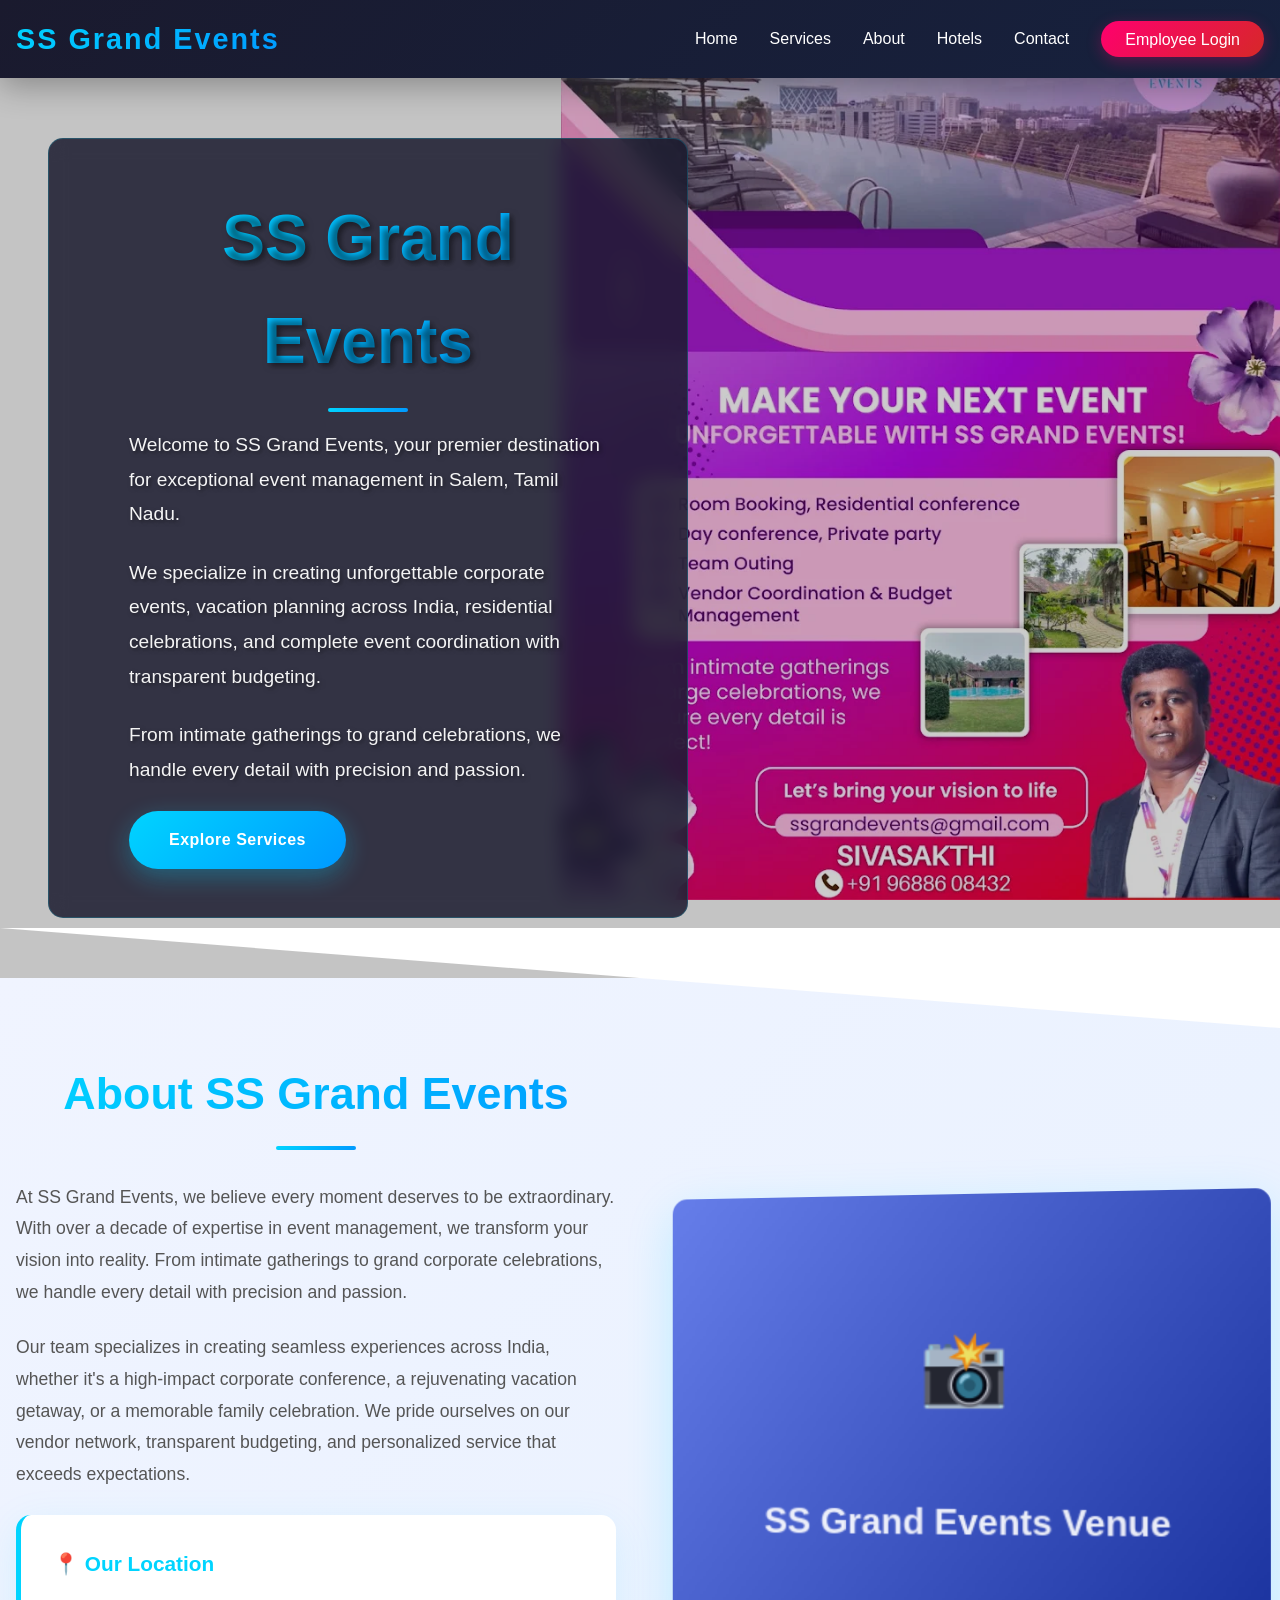
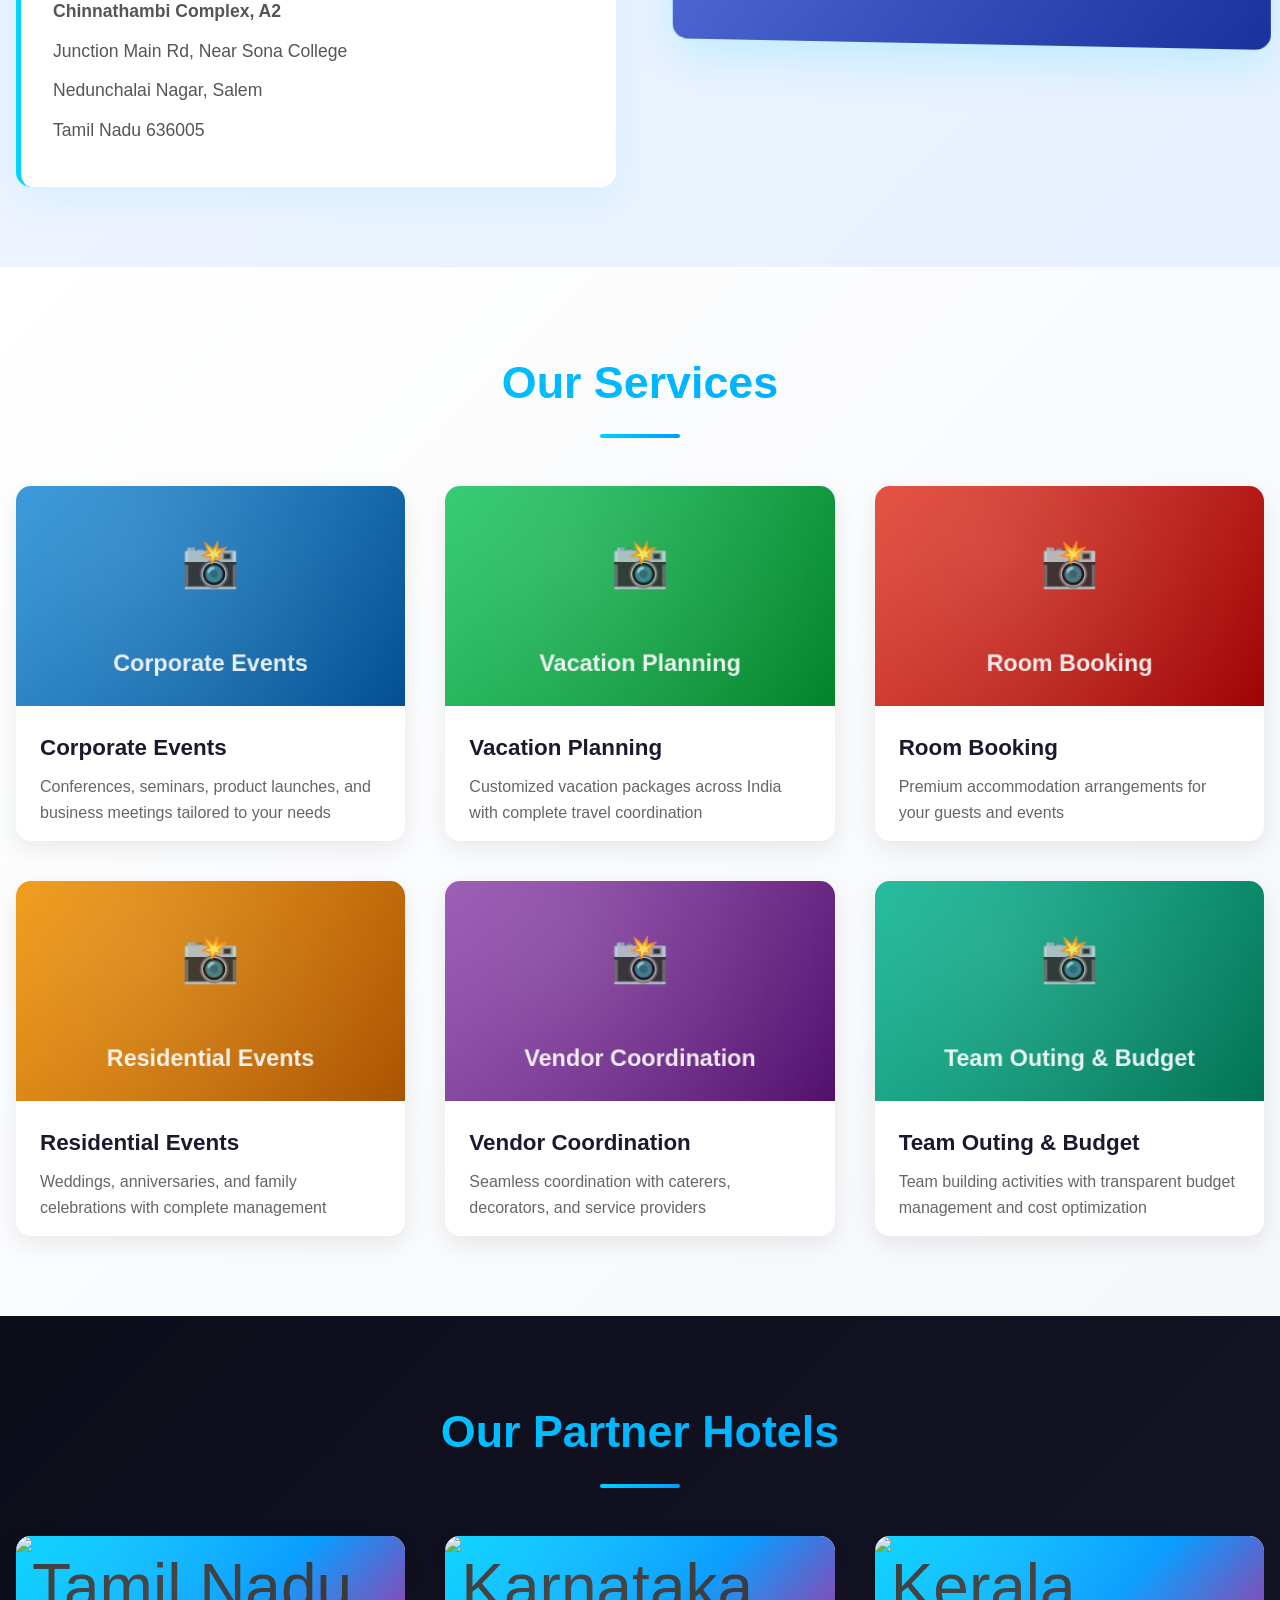
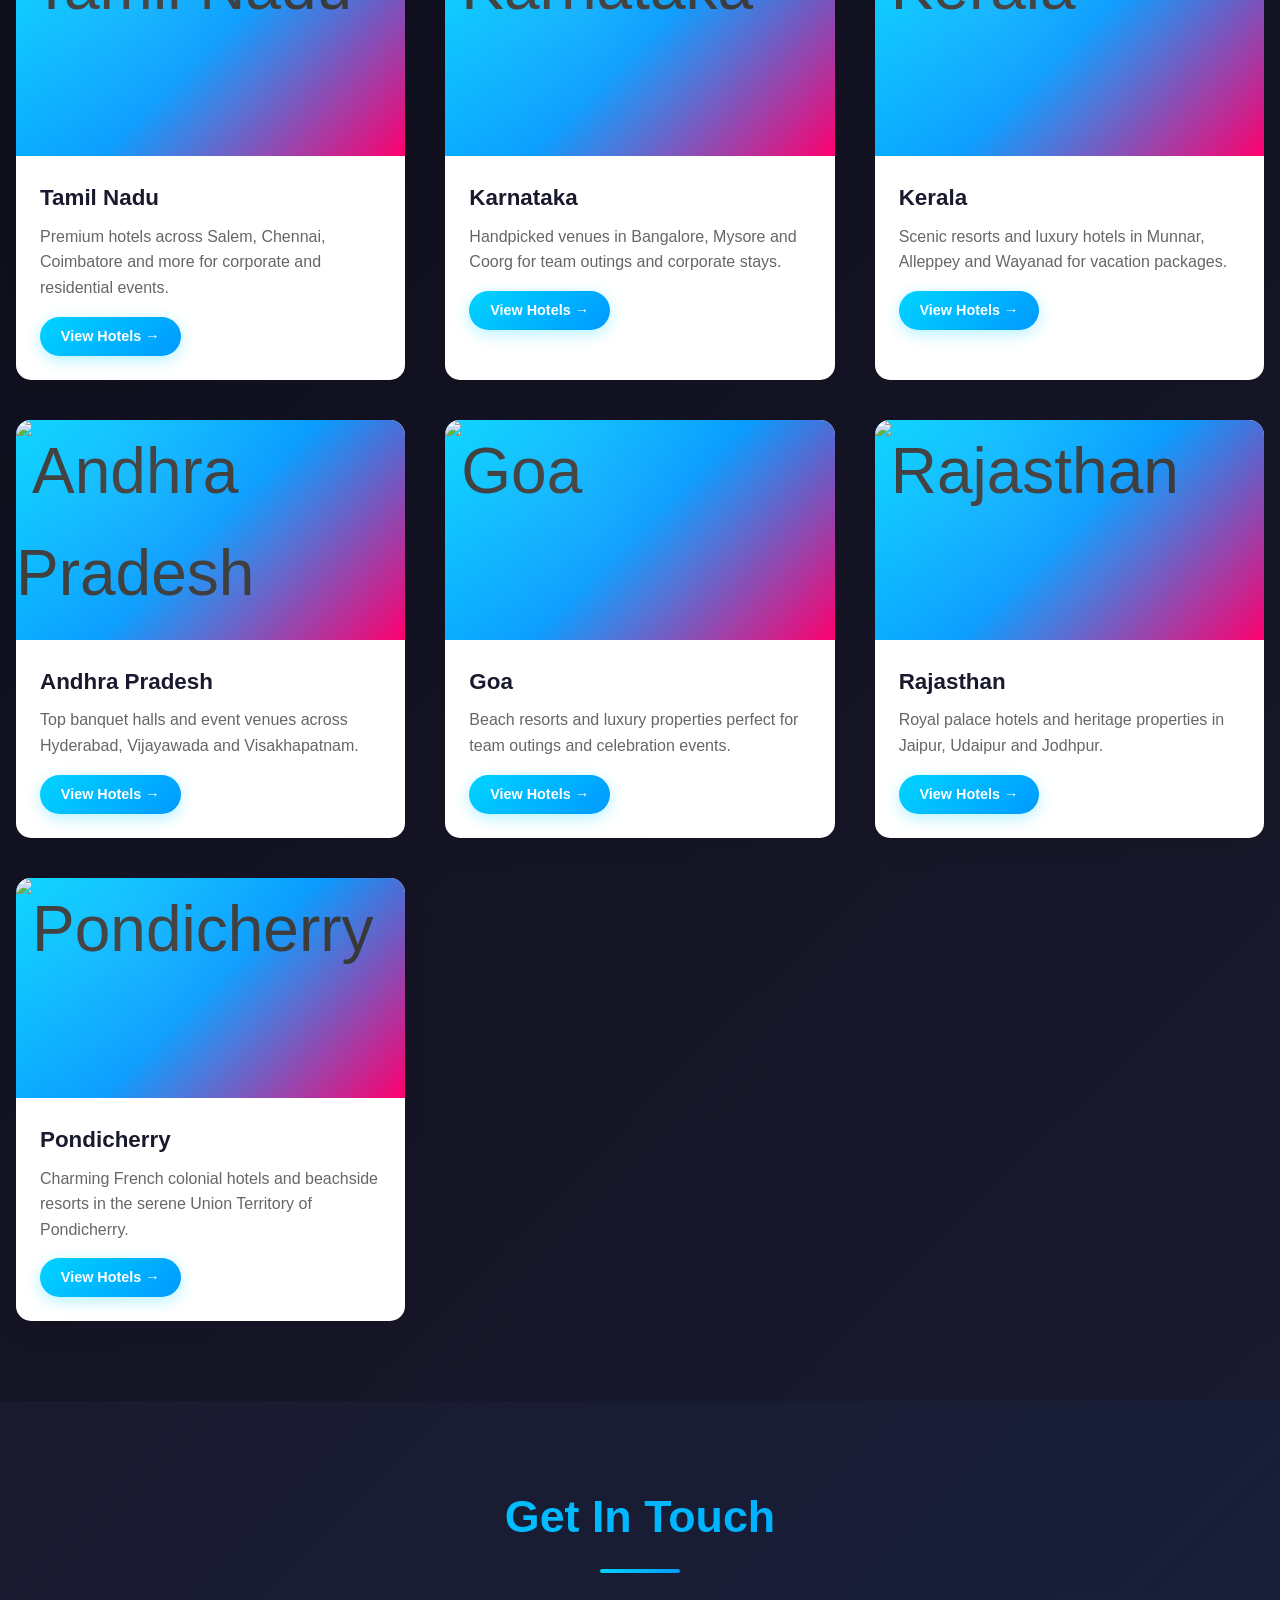
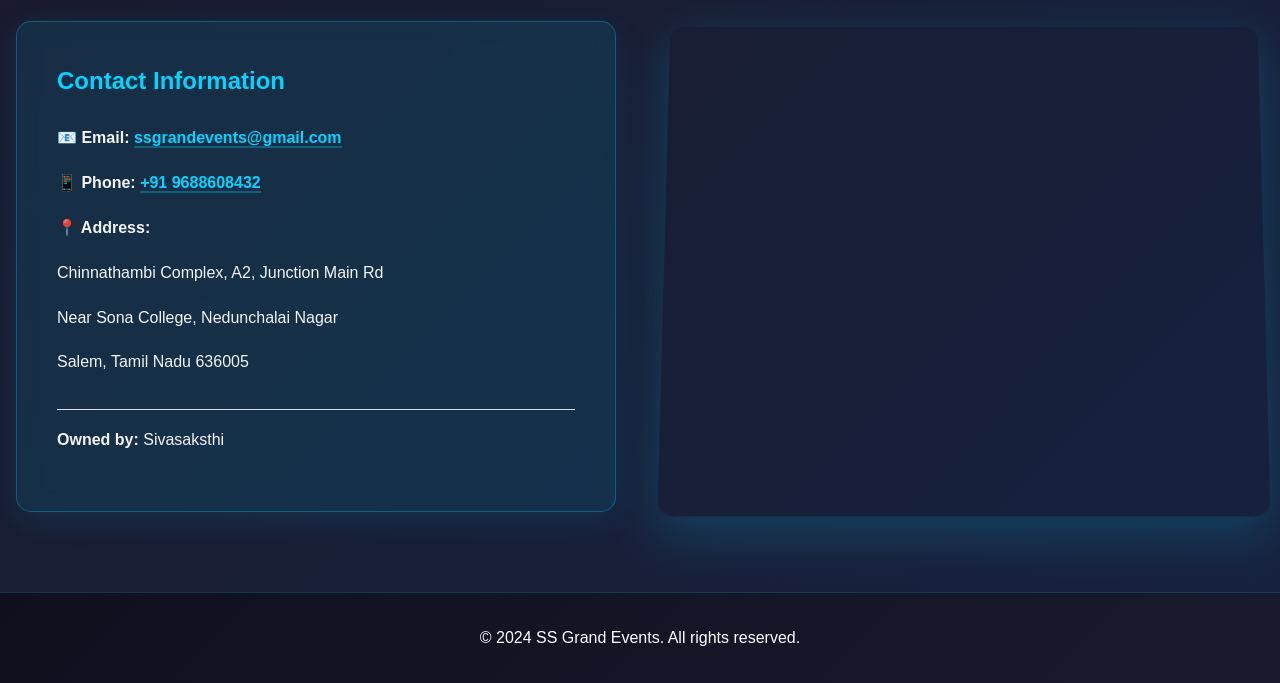
==== index.html @ 21b70a2e "Add real images for all states + Pondicherry card" ====
<!DOCTYPE html>
<html lang="en">
<head>
    <meta charset="UTF-8">
    <meta name="viewport" content="width=device-width, initial-scale=1.0">
    <title>SS Grand Events - Premier Event Management in Salem</title>
    <link rel="stylesheet" href="styles.css">
</head>
<body>
    <nav>
        <div class="container">
            <h1>SS Grand Events</h1>
            <ul>
                <li><a href="#home">Home</a></li>
                <li><a href="#services">Services</a></li>
                <li><a href="#about">About</a></li>
                <li><a href="#hotels">Hotels</a></li>
                <li><a href="#contact">Contact</a></li>
                <li><a href="login.html" class="login-btn">Employee Login</a></li>
            </ul>
        </div>
    </nav>

    <section id="home" class="hero-image">
        <div class="hero-overlay">
            <h2>SS Grand Events</h2>
            <p>Welcome to SS Grand Events, your premier destination for exceptional event management in Salem, Tamil Nadu.</p>
            <p>We specialize in creating unforgettable corporate events, vacation planning across India, residential celebrations, and complete event coordination with transparent budgeting.</p>
            <p>From intimate gatherings to grand celebrations, we handle every detail with precision and passion.</p>
            <a href="#services" class="cta-btn">Explore Services</a>
        </div>
    </section>

    <section id="about" class="about-section">
        <div class="container">
            <div class="about-content">
                <div class="about-text">
                    <h2>About SS Grand Events</h2>
                    <p>At SS Grand Events, we believe every moment deserves to be extraordinary. With over a decade of expertise in event management, we transform your vision into reality. From intimate gatherings to grand corporate celebrations, we handle every detail with precision and passion.</p>
                    <p>Our team specializes in creating seamless experiences across India, whether it's a high-impact corporate conference, a rejuvenating vacation getaway, or a memorable family celebration. We pride ourselves on our vendor network, transparent budgeting, and personalized service that exceeds expectations.</p>
                    <div class="address-box">
                        <h3>📍 Our Location</h3>
                        <p><strong>Chinnathambi Complex, A2</strong></p>
                        <p>Junction Main Rd, Near Sona College</p>
                        <p>Nedunchalai Nagar, Salem</p>
                        <p>Tamil Nadu 636005</p>
                    </div>
                </div>
                <div class="about-image">
                    <img src="venue.jpg" alt="SS Grand Events Venue" class="venue-img">
                </div>
            </div>
        </div>
    </section>

    <section id="services">
        <div class="container">
            <h2>Our Services</h2>
            <div class="services-grid">
                <div class="service-card">
                    <div class="service-image">
                        <img src="corporate-events.jpg" alt="Corporate Events">
                    </div>
                    <h3>Corporate Events</h3>
                    <p>Conferences, seminars, product launches, and business meetings tailored to your needs</p>
                </div>
                <div class="service-card">
                    <div class="service-image">
                        <img src="vacation-planning.jpg" alt="Vacation Planning">
                    </div>
                    <h3>Vacation Planning</h3>
                    <p>Customized vacation packages across India with complete travel coordination</p>
                </div>
                <div class="service-card">
                    <div class="service-image">
                        <img src="room-booking.jpg" alt="Room Booking">
                    </div>
                    <h3>Room Booking</h3>
                    <p>Premium accommodation arrangements for your guests and events</p>
                </div>
                <div class="service-card">
                    <div class="service-image">
                        <img src="residential-events.jpg" alt="Residential Events">
                    </div>
                    <h3>Residential Events</h3>
                    <p>Weddings, anniversaries, and family celebrations with complete management</p>
                </div>
                <div class="service-card">
                    <div class="service-image">
                        <img src="vendor-coordination.jpg" alt="Vendor Coordination">
                    </div>
                    <h3>Vendor Coordination</h3>
                    <p>Seamless coordination with caterers, decorators, and service providers</p>
                </div>
                <div class="service-card">
                    <div class="service-image">
                        <img src="team-outing.jpg" alt="Team Outing & Budget Management">
                    </div>
                    <h3>Team Outing & Budget</h3>
                    <p>Team building activities with transparent budget management and cost optimization</p>
                </div>
            </div>
        </div>
    </section>

    <section id="hotels">
        <div class="container">
            <h2>Our Partner Hotels</h2>
            <div class="services-grid">

                <div class="service-card">
                    <div class="service-image">
                        <img src="https://images.unsplash.com/photo-1582510003544-4d00b7f74220?w=600&q=80" alt="Tamil Nadu">
                    </div>
                    <h3>Tamil Nadu</h3>
                    <p>Premium hotels across Salem, Chennai, Coimbatore and more for corporate and residential events.</p>
                    <a href="hotels.html?state=tamil-nadu" class="state-view-btn">View Hotels &#8594;</a>
                </div>

                <div class="service-card">
                    <div class="service-image">
                        <img src="https://images.unsplash.com/photo-1596176530529-78163a4f7af2?w=600&q=80" alt="Karnataka">
                    </div>
                    <h3>Karnataka</h3>
                    <p>Handpicked venues in Bangalore, Mysore and Coorg for team outings and corporate stays.</p>
                    <a href="hotels.html?state=karnataka" class="state-view-btn">View Hotels &#8594;</a>
                </div>

                <div class="service-card">
                    <div class="service-image">
                        <img src="https://images.unsplash.com/photo-1602216056096-3b40cc0c9944?w=600&q=80" alt="Kerala">
                    </div>
                    <h3>Kerala</h3>
                    <p>Scenic resorts and luxury hotels in Munnar, Alleppey and Wayanad for vacation packages.</p>
                    <a href="hotels.html?state=kerala" class="state-view-btn">View Hotels &#8594;</a>
                </div>

                <div class="service-card">
                    <div class="service-image">
                        <img src="https://images.unsplash.com/photo-1558618666-fcd25c85cd64?w=600&q=80" alt="Andhra Pradesh">
                    </div>
                    <h3>Andhra Pradesh</h3>
                    <p>Top banquet halls and event venues across Hyderabad, Vijayawada and Visakhapatnam.</p>
                    <a href="hotels.html?state=andhra-pradesh" class="state-view-btn">View Hotels &#8594;</a>
                </div>

                <div class="service-card">
                    <div class="service-image">
                        <img src="https://images.unsplash.com/photo-1512343879784-a960bf40e7f2?w=600&q=80" alt="Goa">
                    </div>
                    <h3>Goa</h3>
                    <p>Beach resorts and luxury properties perfect for team outings and celebration events.</p>
                    <a href="hotels.html?state=goa" class="state-view-btn">View Hotels &#8594;</a>
                </div>

                <div class="service-card">
                    <div class="service-image">
                        <img src="https://images.unsplash.com/photo-1477587458883-47145ed94245?w=600&q=80" alt="Rajasthan">
                    </div>
                    <h3>Rajasthan</h3>
                    <p>Royal palace hotels and heritage properties in Jaipur, Udaipur and Jodhpur.</p>
                    <a href="hotels.html?state=rajasthan" class="state-view-btn">View Hotels &#8594;</a>
                </div>

                <div class="service-card">
                    <div class="service-image">
                        <img src="https://images.unsplash.com/photo-1582650625119-3a31f8fa2699?w=600&q=80" alt="Pondicherry">
                    </div>
                    <h3>Pondicherry</h3>
                    <p>Charming French colonial hotels and beachside resorts in the serene Union Territory of Pondicherry.</p>
                    <a href="hotels.html?state=pondicherry" class="state-view-btn">View Hotels &#8594;</a>
                </div>

            </div>
        </div>
    </section>

    <section id="contact">
        <div class="container">
            <h2>Get In Touch</h2>
            <div class="contact-content">
                <div class="contact-info">
                    <h3>Contact Information</h3>
                    <p><strong>📧 Email:</strong> <a href="mailto:ssgrandevents@gmail.com">ssgrandevents@gmail.com</a></p>
                    <p><strong>📱 Phone:</strong> <a href="tel:+919688608432">+91 9688608432</a></p>
                    <p><strong>📍 Address:</strong></p>
                    <p>Chinnathambi Complex, A2, Junction Main Rd</p>
                    <p>Near Sona College, Nedunchalai Nagar</p>
                    <p>Salem, Tamil Nadu 636005</p>
                    <p style="margin-top: 2rem; padding-top: 1rem; border-top: 1px solid #ddd;"><strong>Owned by:</strong> Sivasaksthi</p>
                </div>
                <div class="map-container">
                    <iframe src="https://www.google.com/maps/embed?pb=!1m18!1m12!1m3!1d3905.8743774!2d78.1240519!3d11.6743774!2m3!1f0!2f0!3f0!3m2!1i1024!2i768!4f13.1!3m3!1m2!1s0x3babf12215ff13ef%3A0xdb502ae2aaaa58fa!2sSS%20Grand%20events!5e0!3m2!1sen!2sin!4v1" width="100%" height="400" style="border:0;" allowfullscreen="" loading="lazy" referrerpolicy="no-referrer-when-downgrade"></iframe>
                </div>
            </div>
        </div>
    </section>

    <footer>
        <p>&copy; 2024 SS Grand Events. All rights reserved.</p>
    </footer>

    <script src="image-generator.js"></script>
    <script src="config.js"></script>
    <script src="app.js"></script>
    <script src="hotels.js"></script>
</body>
</html>
---- styles.css ----
* {
    margin: 0;
    padding: 0;
    box-sizing: border-box;
}

html {
    scroll-behavior: smooth;
}

body {
    font-family: 'Segoe UI', Tahoma, Geneva, Verdana, sans-serif;
    line-height: 1.6;
    color: #333;
    overflow-x: hidden;
}

.container {
    width: 100%;
    max-width: none;
    margin: 0;
    padding: 0 1rem;
}

/* Navigation */
nav {
    background: linear-gradient(135deg, #1a1a2e 0%, #16213e 100%);
    color: white;
    padding: 1rem 0;
    box-shadow: 0 8px 32px rgba(0, 0, 0, 0.3);
    position: sticky;
    top: 0;
    z-index: 100;
    backdrop-filter: blur(10px);
}

nav .container {
    display: flex;
    justify-content: space-between;
    align-items: center;
    flex-wrap: wrap;
}

nav h1 {
    font-size: 1.8rem;
    font-weight: 700;
    letter-spacing: 2px;
    background: linear-gradient(135deg, #00d4ff, #0099ff);
    -webkit-background-clip: text;
    -webkit-text-fill-color: transparent;
    background-clip: text;
}

nav ul {
    display: flex;
    list-style: none;
    gap: 2rem;
}

nav a {
    color: white;
    text-decoration: none;
    font-weight: 500;
    position: relative;
    transition: color 0.3s ease;
}

nav a::after {
    content: '';
    position: absolute;
    bottom: -5px;
    left: 0;
    width: 0;
    height: 2px;
    background: linear-gradient(135deg, #00d4ff, #0099ff);
    transition: width 0.3s ease;
}

nav a:hover::after {
    width: 100%;
}

.login-btn {
    background: linear-gradient(135deg, #ff006e, #d62828);
    padding: 0.6rem 1.5rem;
    border-radius: 25px;
    transition: transform 0.3s ease, box-shadow 0.3s ease;
    box-shadow: 0 4px 15px rgba(255, 0, 110, 0.3);
}

.login-btn:hover {
    transform: translateY(-2px);
    box-shadow: 0 6px 20px rgba(255, 0, 110, 0.4);
}

/* Hero Image Section */
.hero-image {
    width: 100%;
    height: 100vh;
    background: url('2026-01-19.webp') right/contain no-repeat fixed;
    background-color: #f5f5f5;
    margin: 0;
    padding: 0;
    display: flex;
    align-items: center;
    justify-content: flex-start;
    position: relative;
}

.hero-image::after {
    content: '';
    position: absolute;
    top: 0;
    left: 0;
    right: 0;
    bottom: 0;
    background: rgba(0, 0, 0, 0.2);
}

.hero-overlay {
    position: relative;
    z-index: 2;
    text-align: left;
    color: white;
    max-width: 50%;
    padding: 3rem 5rem;
    background: rgba(26, 26, 46, 0.85);
    border-radius: 15px;
    margin-left: 3rem;
    backdrop-filter: blur(10px);
    border: 1px solid rgba(0, 212, 255, 0.2);
}

.hero-overlay h2 {
    font-size: 4rem;
    font-weight: 800;
    margin-bottom: 1rem;
    text-shadow: 3px 3px 6px rgba(0, 0, 0, 0.5);
    background: linear-gradient(135deg, #00d4ff, #0099ff);
    -webkit-background-clip: text;
    -webkit-text-fill-color: transparent;
    background-clip: text;
}

.hero-overlay p {
    font-size: 1.2rem;
    margin-bottom: 1.5rem;
    text-shadow: 2px 2px 4px rgba(0, 0, 0, 0.5);
    line-height: 1.8;
    color: rgba(255, 255, 255, 0.95);
}

.cta-btn {
    display: inline-block;
    background: linear-gradient(135deg, #00d4ff, #0099ff);
    color: white;
    padding: 1rem 2.5rem;
    border-radius: 50px;
    text-decoration: none;
    font-weight: 700;
    transition: all 0.3s ease;
    box-shadow: 0 8px 25px rgba(0, 212, 255, 0.3);
    letter-spacing: 0.5px;
}

.cta-btn:hover {
    transform: translateY(-3px);
    box-shadow: 0 12px 35px rgba(0, 212, 255, 0.5);
}

/* About Section */
.about-section {
    padding: 5rem 0;
    background: linear-gradient(135deg, #f0f4ff 0%, #e8f1ff 100%);
    position: relative;
}

.about-section::before {
    content: '';
    position: absolute;
    top: -50px;
    left: 0;
    right: 0;
    height: 100px;
    background: white;
    clip-path: polygon(0 0, 100% 0, 100% 100%, 0 0);
}

.about-section h2 {
    font-size: 2.8rem;
    margin-bottom: 2rem;
    color: #1a1a2e;
    text-align: center;
    background: linear-gradient(135deg, #00d4ff, #0099ff);
    -webkit-background-clip: text;
    -webkit-text-fill-color: transparent;
    background-clip: text;
}

.about-content {
    display: grid;
    grid-template-columns: 1fr 1fr;
    gap: 3rem;
    align-items: center;
}

.about-text p {
    font-size: 1.1rem;
    margin-bottom: 1.5rem;
    line-height: 1.8;
    color: #555;
}

.address-box {
    background: white;
    padding: 2rem;
    border-radius: 15px;
    border-left: 5px solid #00d4ff;
    box-shadow: 0 10px 40px rgba(0, 212, 255, 0.1);
    transform: translateZ(0);
    transition: all 0.3s ease;
}

.address-box:hover {
    transform: translateY(-5px);
    box-shadow: 0 15px 50px rgba(0, 212, 255, 0.2);
}

.address-box h3 {
    color: #00d4ff;
    margin-bottom: 1rem;
    font-size: 1.3rem;
}

.address-box p {
    margin: 0.5rem 0;
    color: #555;
}

.venue-img {
    width: 100%;
    border-radius: 15px;
    box-shadow: 0 15px 50px rgba(0, 212, 255, 0.2);
    transition: all 0.3s ease;
    transform: perspective(1000px) rotateY(-5deg);
}

.venue-img:hover {
    transform: perspective(1000px) rotateY(0deg) scale(1.02);
    box-shadow: 0 20px 60px rgba(0, 212, 255, 0.3);
}

/* Services Section */
section {
    padding: 5rem 0;
}

section h2 {
    font-size: 2.8rem;
    text-align: center;
    margin-bottom: 3rem;
    color: #1a1a2e;
    position: relative;
    background: linear-gradient(135deg, #00d4ff, #0099ff);
    -webkit-background-clip: text;
    -webkit-text-fill-color: transparent;
    background-clip: text;
}

section h2::after {
    content: '';
    display: block;
    width: 80px;
    height: 4px;
    background: linear-gradient(135deg, #00d4ff, #0099ff);
    margin: 1rem auto 0;
    border-radius: 2px;
}

#services {
    background: linear-gradient(135deg, #ffffff 0%, #f5f7fa 100%);
}

.services-grid {
    display: grid;
    grid-template-columns: repeat(auto-fit, minmax(320px, 1fr));
    gap: 2.5rem;
    margin-top: 2rem;
}

.service-card {
    background: white;
    border-radius: 15px;
    overflow: hidden;
    box-shadow: 0 8px 25px rgba(0, 0, 0, 0.08);
    transition: all 0.3s ease;
    transform: translateZ(0);
    position: relative;
}

.service-card::before {
    content: '';
    position: absolute;
    top: 0;
    left: 0;
    right: 0;
    height: 4px;
    background: linear-gradient(90deg, #00d4ff, #0099ff, #ff006e);
    transform: scaleX(0);
    transform-origin: left;
    transition: transform 0.3s ease;
    z-index: 10;
}

.service-card:hover {
    transform: translateY(-10px);
    box-shadow: 0 15px 50px rgba(0, 212, 255, 0.2);
}

.service-card:hover::before {
    transform: scaleX(1);
}

.service-image {
    width: 100%;
    height: 220px;
    background: linear-gradient(135deg, #00d4ff 0%, #0099ff 50%, #ff006e 100%);
    overflow: hidden;
    display: flex;
    align-items: center;
    justify-content: center;
    position: relative;
    font-size: 4rem;
}

.service-image::after {
    content: '';
    position: absolute;
    top: 0;
    left: 0;
    right: 0;
    bottom: 0;
    background: radial-gradient(circle at 30% 30%, rgba(255, 255, 255, 0.1), transparent);
}

.service-image img {
    width: 100%;
    height: 100%;
    object-fit: cover;
    transition: transform 0.3s ease;
}

.service-card:hover .service-image img {
    transform: scale(1.1);
}

.service-card h3 {
    padding: 1.5rem 1.5rem 0.5rem;
    color: #1a1a2e;
    font-size: 1.4rem;
    font-weight: 700;
}

.service-card p {
    padding: 0 1.5rem 1rem;
    color: #666;
    line-height: 1.6;
}

.state-view-btn {
    display: inline-block;
    margin: 0 1.5rem 1.5rem;
    padding: 0.5rem 1.3rem;
    background: linear-gradient(135deg, #00d4ff, #0099ff);
    color: white;
    border-radius: 25px;
    text-decoration: none;
    font-weight: 600;
    font-size: 0.9rem;
    transition: all 0.3s ease;
    box-shadow: 0 4px 15px rgba(0, 212, 255, 0.3);
}

.state-view-btn:hover {
    transform: translateY(-2px);
    box-shadow: 0 6px 20px rgba(0, 212, 255, 0.5);
}

/* Contact Section */
#contact {
    background: linear-gradient(135deg, #1a1a2e 0%, #16213e 100%);
    color: white;
}

#contact h2 {
    color: white;
    background: linear-gradient(135deg, #00d4ff, #0099ff);
    -webkit-background-clip: text;
    -webkit-text-fill-color: transparent;
    background-clip: text;
}

#contact h2::after {
    background: linear-gradient(135deg, #00d4ff, #0099ff);
}

.contact-content {
    display: grid;
    grid-template-columns: 1fr 1fr;
    gap: 3rem;
}

.contact-info {
    background: rgba(0, 212, 255, 0.1);
    padding: 2.5rem;
    border-radius: 15px;
    backdrop-filter: blur(10px);
    border: 1px solid rgba(0, 212, 255, 0.3);
    box-shadow: 0 8px 32px rgba(0, 212, 255, 0.1);
}

.contact-info h3 {
    color: #00d4ff;
    margin-bottom: 1.5rem;
    font-size: 1.5rem;
}

.contact-info p {
    margin: 1rem 0;
    color: rgba(255, 255, 255, 0.95);
    line-height: 1.8;
}

.contact-info a {
    color: #00d4ff;
    text-decoration: none;
    font-weight: 600;
    transition: all 0.3s ease;
    border-bottom: 2px solid rgba(0, 212, 255, 0.3);
}

.contact-info a:hover {
    border-bottom-color: #00d4ff;
    padding-bottom: 2px;
}

.map-container {
    border-radius: 15px;
    overflow: hidden;
    box-shadow: 0 15px 50px rgba(0, 212, 255, 0.2);
    transform: perspective(1000px) rotateX(5deg);
    transition: all 0.3s ease;
}

.map-container:hover {
    transform: perspective(1000px) rotateX(0deg);
    box-shadow: 0 20px 60px rgba(0, 212, 255, 0.3);
}

.map-container iframe {
    border-radius: 15px;
    display: block;
}

/* Footer */
footer {
    background: linear-gradient(135deg, #0f0f1e 0%, #1a1a2e 100%);
    color: white;
    text-align: center;
    padding: 2rem 0;
    margin-top: 0;
    border-top: 1px solid rgba(0, 212, 255, 0.2);
}

/* Forms & Buttons */
.primary-btn {
    background: linear-gradient(135deg, #00d4ff, #0099ff);
    color: white;
    padding: 0.8rem 1.5rem;
    border: none;
    border-radius: 25px;
    cursor: pointer;
    font-weight: 600;
    transition: all 0.3s ease;
    box-shadow: 0 4px 15px rgba(0, 212, 255, 0.3);
}

.primary-btn:hover {
    transform: translateY(-2px);
    box-shadow: 0 6px 20px rgba(0, 212, 255, 0.4);
}

input, select, textarea {
    width: 100%;
    padding: 0.8rem;
    margin: 0.5rem 0;
    border: 1px solid #ddd;
    border-radius: 8px;
    transition: all 0.3s ease;
}

input:focus, select:focus, textarea:focus {
    outline: none;
    border-color: #00d4ff;
    box-shadow: 0 0 0 3px rgba(0, 212, 255, 0.1);
}

button {
    width: 100%;
    padding: 0.8rem;
    background: linear-gradient(135deg, #00d4ff, #0099ff);
    color: white;
    border: none;
    border-radius: 8px;
    cursor: pointer;
    margin-top: 0.5rem;
    transition: all 0.3s ease;
    font-weight: 600;
}

button:hover {
    transform: translateY(-2px);
    box-shadow: 0 6px 20px rgba(0, 212, 255, 0.3);
}

/* Tables */
table {
    width: 100%;
    border-collapse: collapse;
    margin-top: 1rem;
    box-shadow: 0 4px 15px rgba(0, 0, 0, 0.08);
    border-radius: 8px;
    overflow: hidden;
}

th, td {
    padding: 1rem;
    text-align: left;
    border-bottom: 1px solid #eee;
}

th {
    background: linear-gradient(135deg, #00d4ff, #0099ff);
    color: white;
    font-weight: 600;
}

/* Status Badges */
.status-badge {
    padding: 0.4rem 1rem;
    border-radius: 20px;
    font-size: 0.85rem;
    font-weight: 600;
    display: inline-block;
}

.status-confirmed {
    background: #d4edda;
    color: #155724;
}

.status-pending {
    background: #fff3cd;
    color: #856404;
}

.status-completed {
    background: #d1ecf1;
    color: #0c5460;
}

.status-cancelled {
    background: #f8d7da;
    color: #721c24;
}

/* Responsive */
@media (max-width: 768px) {
    nav ul {
        flex-direction: column;
        gap: 1rem;
    }

    .hero-overlay {
        max-width: 100%;
        padding: 2rem;
        margin-left: 0;
    }

    .hero-overlay h2 {
        font-size: 2rem;
    }

    .hero-overlay p {
        font-size: 1rem;
    }

    .about-content {
        grid-template-columns: 1fr;
    }

    .contact-content {
        grid-template-columns: 1fr;
    }

    .services-grid {
        grid-template-columns: 1fr;
    }

    section h2 {
        font-size: 2rem;
    }
}

/* ===== HOTELS SECTION ===== */
#hotels {
    background: linear-gradient(135deg, #0d0d1a 0%, #1a1a2e 100%);
    padding: 5rem 0;
}

#hotels h2 {
    background: linear-gradient(135deg, #00d4ff, #0099ff);
    -webkit-background-clip: text;
    -webkit-text-fill-color: transparent;
    background-clip: text;
}

#hotels h2::after {
    background: linear-gradient(135deg, #00d4ff, #0099ff);
}

.section-subtitle {
    text-align: center;
    color: rgba(255, 255, 255, 0.6);
    font-size: 1.1rem;
    margin-top: -1.5rem;
    margin-bottom: 3rem;
}

.hotels-grid {
    display: grid;
    grid-template-columns: repeat(auto-fill, minmax(360px, 1fr));
    gap: 2.5rem;
}

.hotel-card {
    background: rgba(255, 255, 255, 0.04);
    border: 1px solid rgba(0, 212, 255, 0.15);
    border-radius: 20px;
    overflow: hidden;
    transition: transform 0.3s ease, box-shadow 0.3s ease;
    backdrop-filter: blur(10px);
}

.hotel-card:hover {
    transform: translateY(-8px);
    box-shadow: 0 20px 60px rgba(0, 212, 255, 0.2);
    border-color: rgba(0, 212, 255, 0.4);
}

/* Slider */
.hotel-slider {
    position: relative;
    width: 100%;
    height: 260px;
    overflow: hidden;
    background: #111;
}

.slides-wrapper {
    display: flex;
    height: 100%;
    transition: transform 0.5s cubic-bezier(0.25, 0.46, 0.45, 0.94);
}

.slide {
    min-width: 100%;
    height: 100%;
    flex-shrink: 0;
}

.slide img {
    width: 100%;
    height: 100%;
    object-fit: cover;
    display: block;
    transition: transform 0.4s ease;
}

.hotel-card:hover .slide img {
    transform: scale(1.03);
}

/* Prev / Next buttons */
.slider-btn {
    position: absolute;
    top: 50%;
    transform: translateY(-50%);
    background: rgba(0, 0, 0, 0.55);
    color: white;
    border: none;
    border-radius: 50%;
    width: 40px;
    height: 40px;
    font-size: 1.1rem;
    cursor: pointer;
    z-index: 10;
    display: flex;
    align-items: center;
    justify-content: center;
    transition: background 0.3s ease, transform 0.2s ease;
    margin: 0;
    padding: 0;
    width: 40px;
    min-width: unset;
    box-shadow: none;
}

.slider-btn:hover {
    background: rgba(0, 212, 255, 0.8);
    transform: translateY(-50%) scale(1.1);
    box-shadow: none;
}

.slider-btn.prev { left: 12px; }
.slider-btn.next { right: 12px; }

/* Dots */
.slider-dots {
    position: absolute;
    bottom: 12px;
    left: 50%;
    transform: translateX(-50%);
    display: flex;
    gap: 7px;
    z-index: 10;
}

.slider-dot {
    width: 8px;
    height: 8px;
    border-radius: 50%;
    background: rgba(255, 255, 255, 0.45);
    cursor: pointer;
    transition: background 0.3s ease, transform 0.3s ease;
    border: none;
    padding: 0;
    min-width: unset;
    margin: 0;
    box-shadow: none;
}

.slider-dot.active {
    background: #00d4ff;
    transform: scale(1.35);
    box-shadow: 0 0 8px rgba(0, 212, 255, 0.7);
}

/* Hotel Info */
.hotel-info {
    padding: 1.5rem;
}

.hotel-info h3 {
    font-size: 1.3rem;
    font-weight: 700;
    color: #fff;
    margin-bottom: 0.3rem;
}

.hotel-location {
    font-size: 0.9rem;
    color: #00d4ff;
    margin-bottom: 0.8rem;
}

.hotel-desc {
    font-size: 0.95rem;
    color: rgba(255, 255, 255, 0.7);
    line-height: 1.6;
    margin-bottom: 1rem;
}

.hotel-tags {
    display: flex;
    flex-wrap: wrap;
    gap: 0.5rem;
}

.hotel-tags span {
    background: rgba(0, 212, 255, 0.12);
    color: #00d4ff;
    border: 1px solid rgba(0, 212, 255, 0.3);
    padding: 0.3rem 0.8rem;
    border-radius: 20px;
    font-size: 0.8rem;
    font-weight: 600;
}

@media (max-width: 768px) {
    .hotels-grid {
        grid-template-columns: 1fr;
    }

    .hotel-slider {
        height: 220px;
    }
}
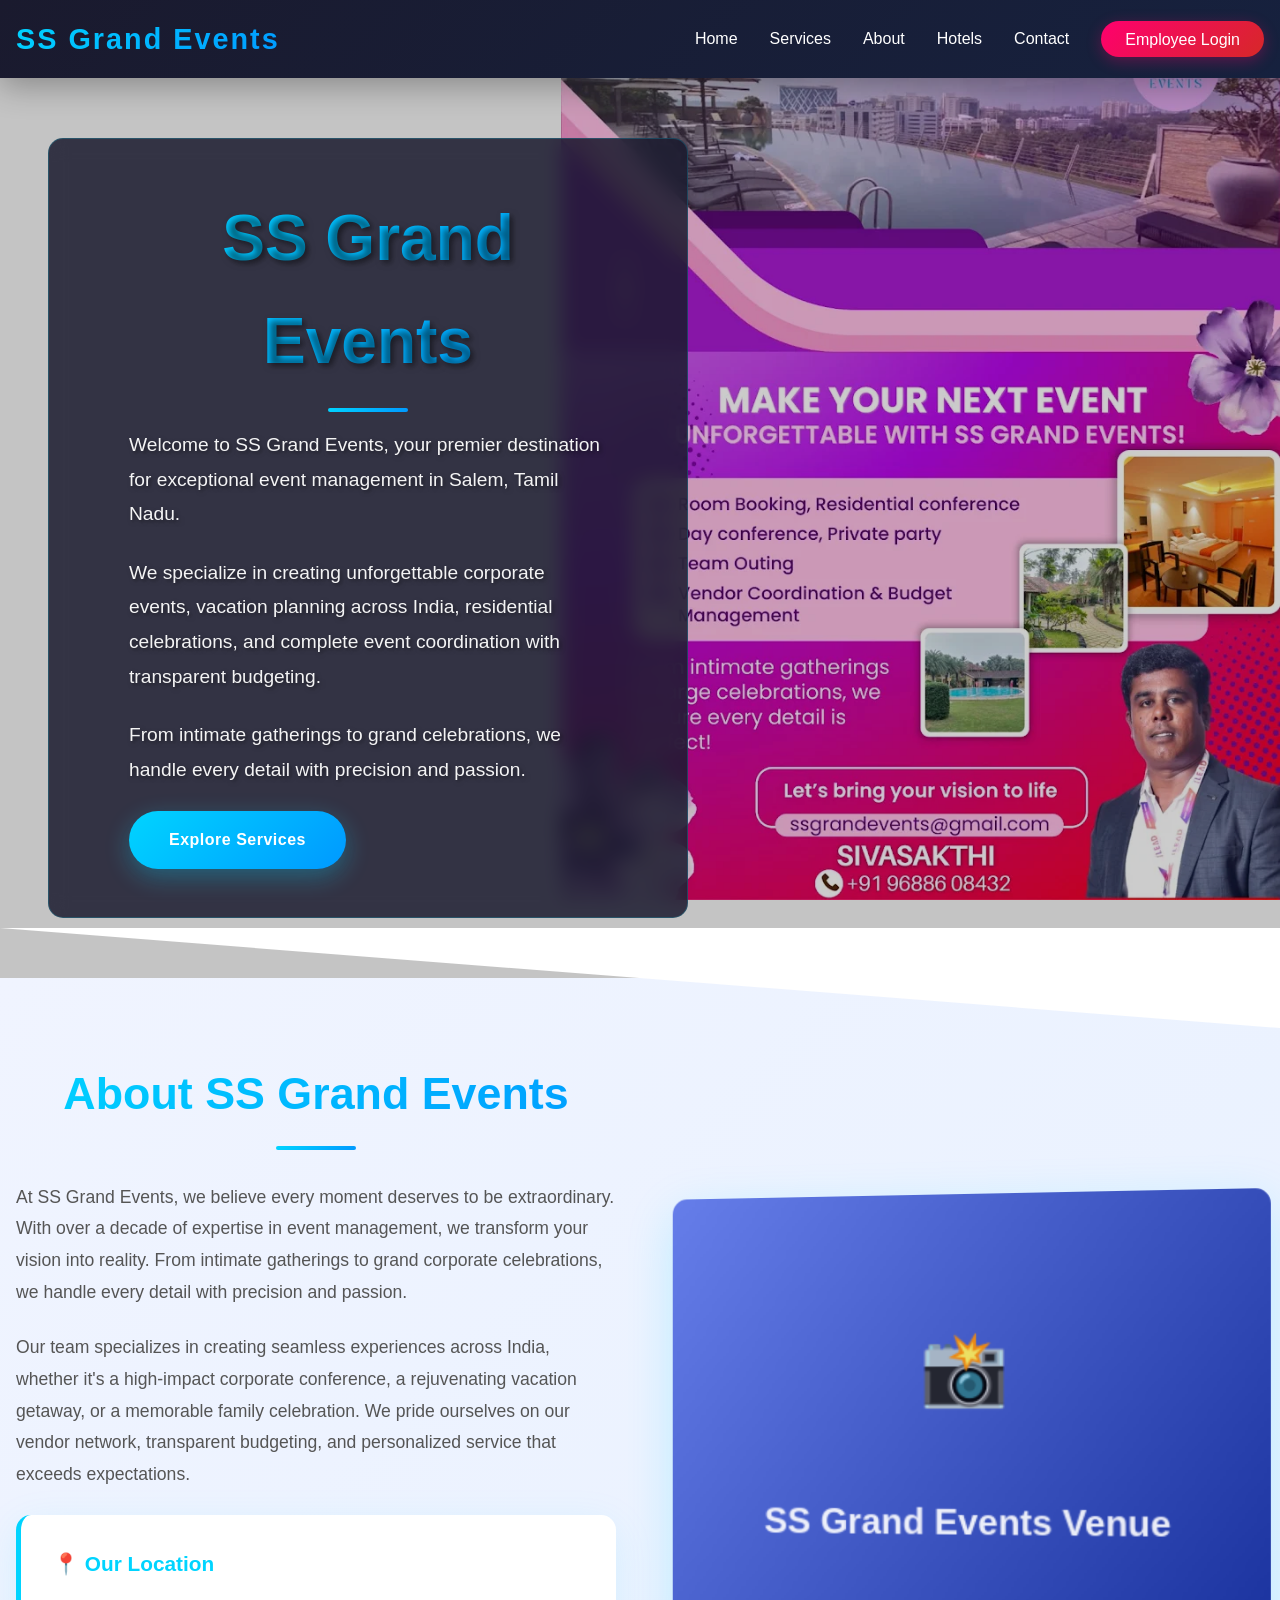
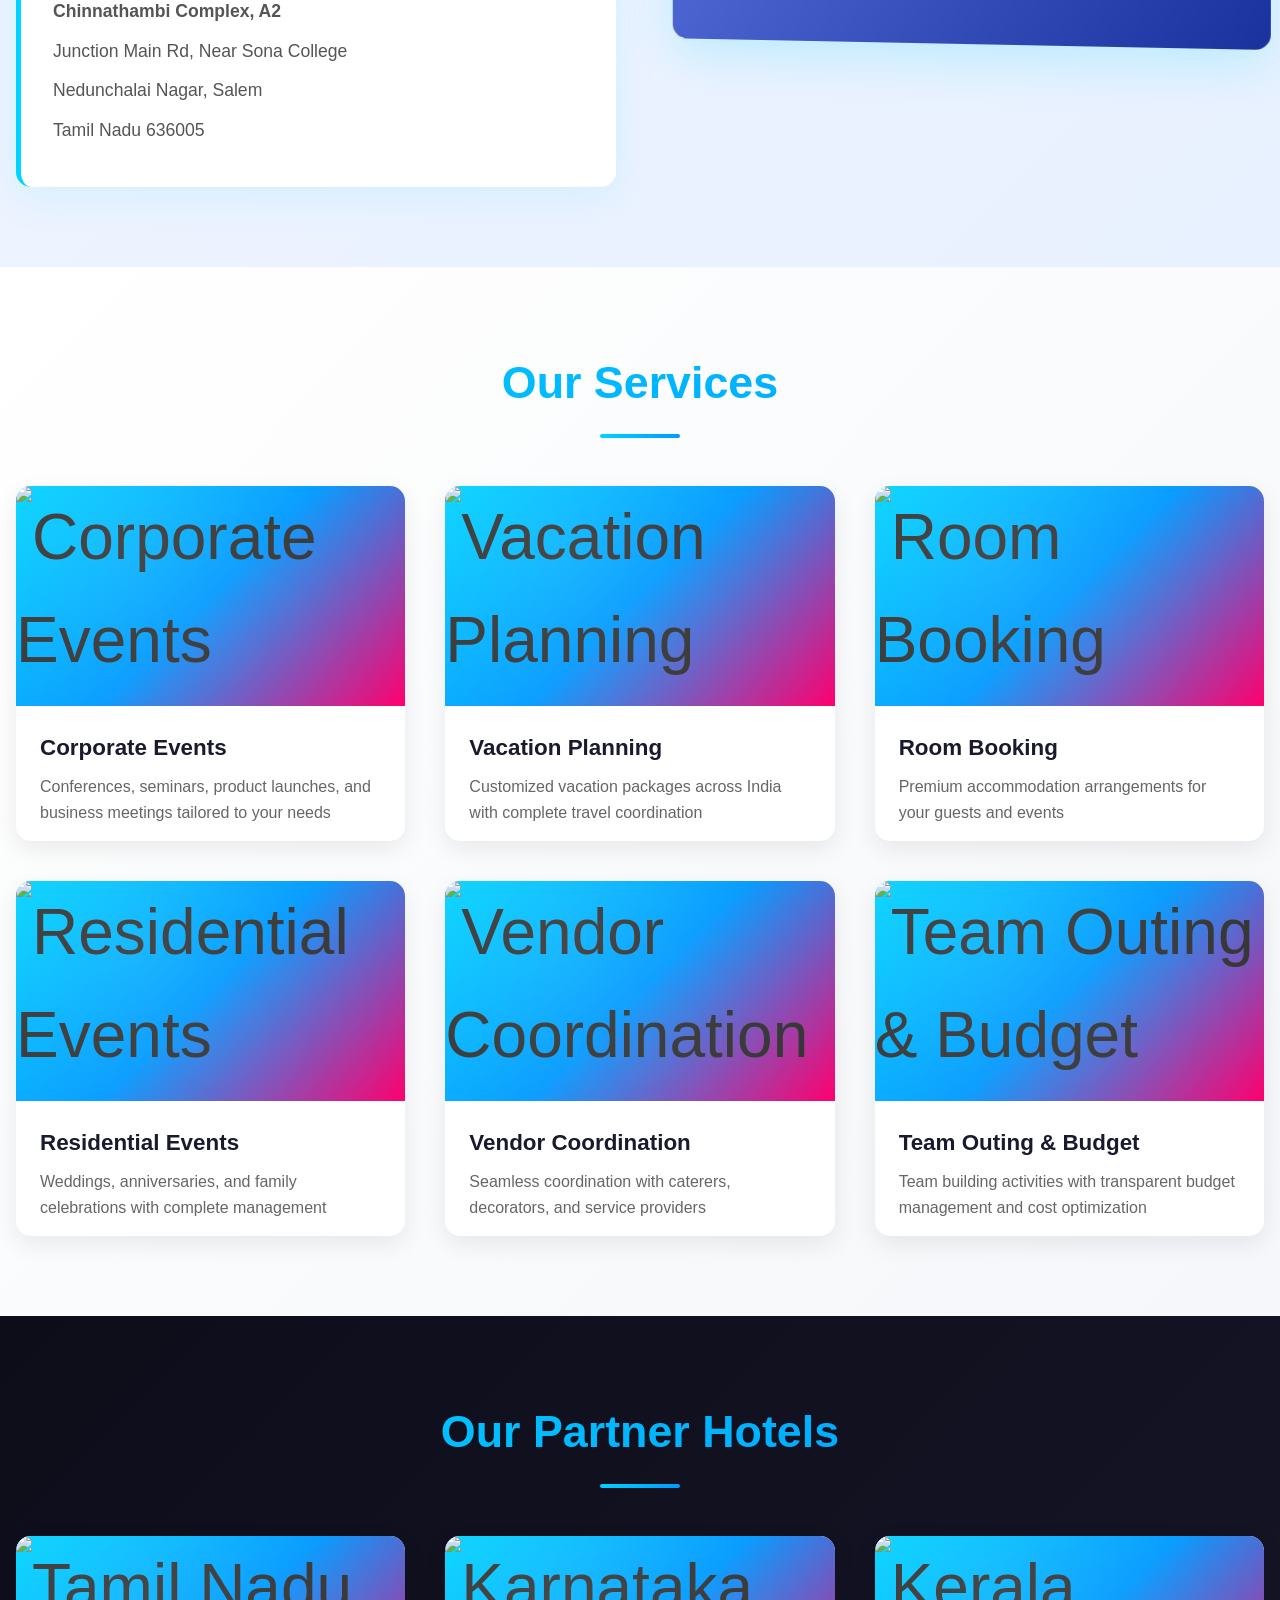
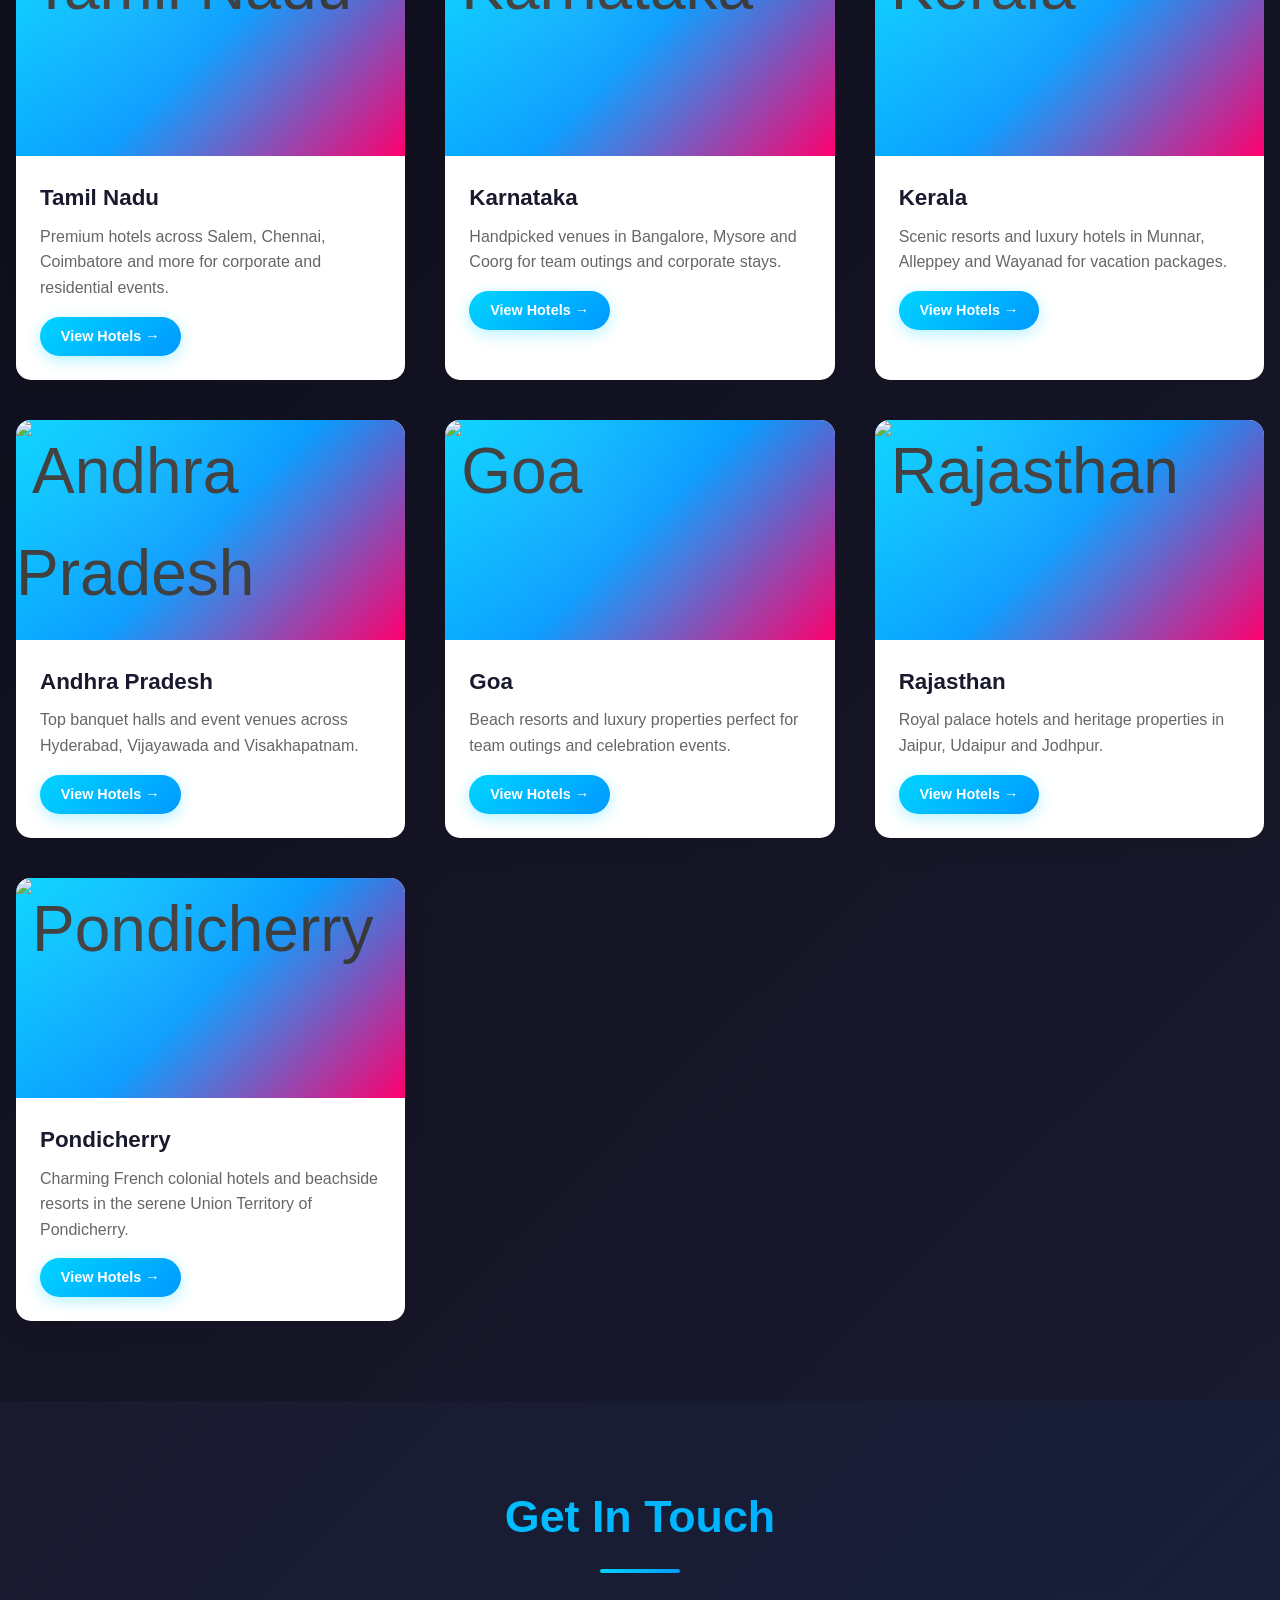
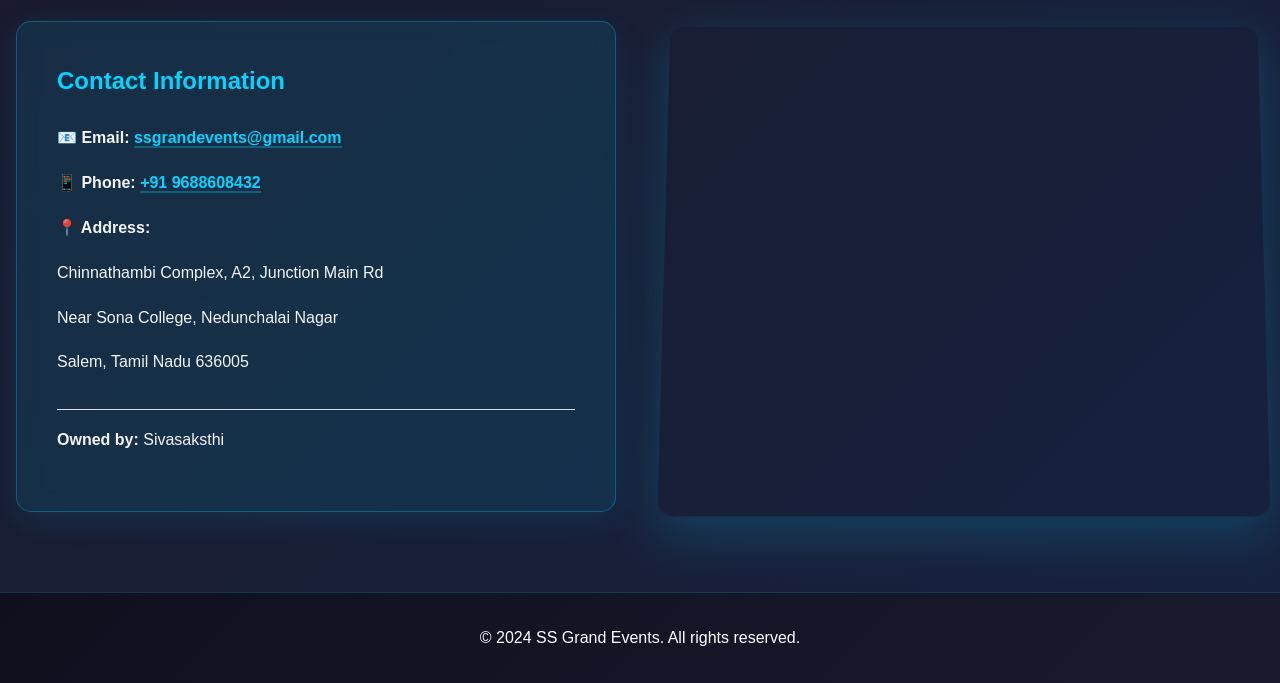
==== commit 261f8b0b: "Add real Unsplash images for all service cards" ====
--- a/index.html
+++ b/index.html
@@ -59,42 +59,42 @@
             <div class="services-grid">
                 <div class="service-card">
                     <div class="service-image">
-                        <img src="corporate-events.jpg" alt="Corporate Events">
+                        <img src="https://images.unsplash.com/photo-1540575467063-178a50c2df87?w=600&q=80" alt="Corporate Events">
                     </div>
                     <h3>Corporate Events</h3>
                     <p>Conferences, seminars, product launches, and business meetings tailored to your needs</p>
                 </div>
                 <div class="service-card">
                     <div class="service-image">
-                        <img src="vacation-planning.jpg" alt="Vacation Planning">
+                        <img src="https://images.unsplash.com/photo-1476514525535-07fb3b4ae5f1?w=600&q=80" alt="Vacation Planning">
                     </div>
                     <h3>Vacation Planning</h3>
                     <p>Customized vacation packages across India with complete travel coordination</p>
                 </div>
                 <div class="service-card">
                     <div class="service-image">
-                        <img src="room-booking.jpg" alt="Room Booking">
+                        <img src="https://images.unsplash.com/photo-1631049307264-da0ec9d70304?w=600&q=80" alt="Room Booking">
                     </div>
                     <h3>Room Booking</h3>
                     <p>Premium accommodation arrangements for your guests and events</p>
                 </div>
                 <div class="service-card">
                     <div class="service-image">
-                        <img src="residential-events.jpg" alt="Residential Events">
+                        <img src="https://images.unsplash.com/photo-1519225421980-715cb0215aed?w=600&q=80" alt="Residential Events">
                     </div>
                     <h3>Residential Events</h3>
                     <p>Weddings, anniversaries, and family celebrations with complete management</p>
                 </div>
                 <div class="service-card">
                     <div class="service-image">
-                        <img src="vendor-coordination.jpg" alt="Vendor Coordination">
+                        <img src="https://images.unsplash.com/photo-1555244162-803834f70033?w=600&q=80" alt="Vendor Coordination">
                     </div>
                     <h3>Vendor Coordination</h3>
                     <p>Seamless coordination with caterers, decorators, and service providers</p>
                 </div>
                 <div class="service-card">
                     <div class="service-image">
-                        <img src="team-outing.jpg" alt="Team Outing & Budget Management">
+                        <img src="https://images.unsplash.com/photo-1529156069898-49953e39b3ac?w=600&q=80" alt="Team Outing & Budget Management">
                     </div>
                     <h3>Team Outing & Budget</h3>
                     <p>Team building activities with transparent budget management and cost optimization</p>
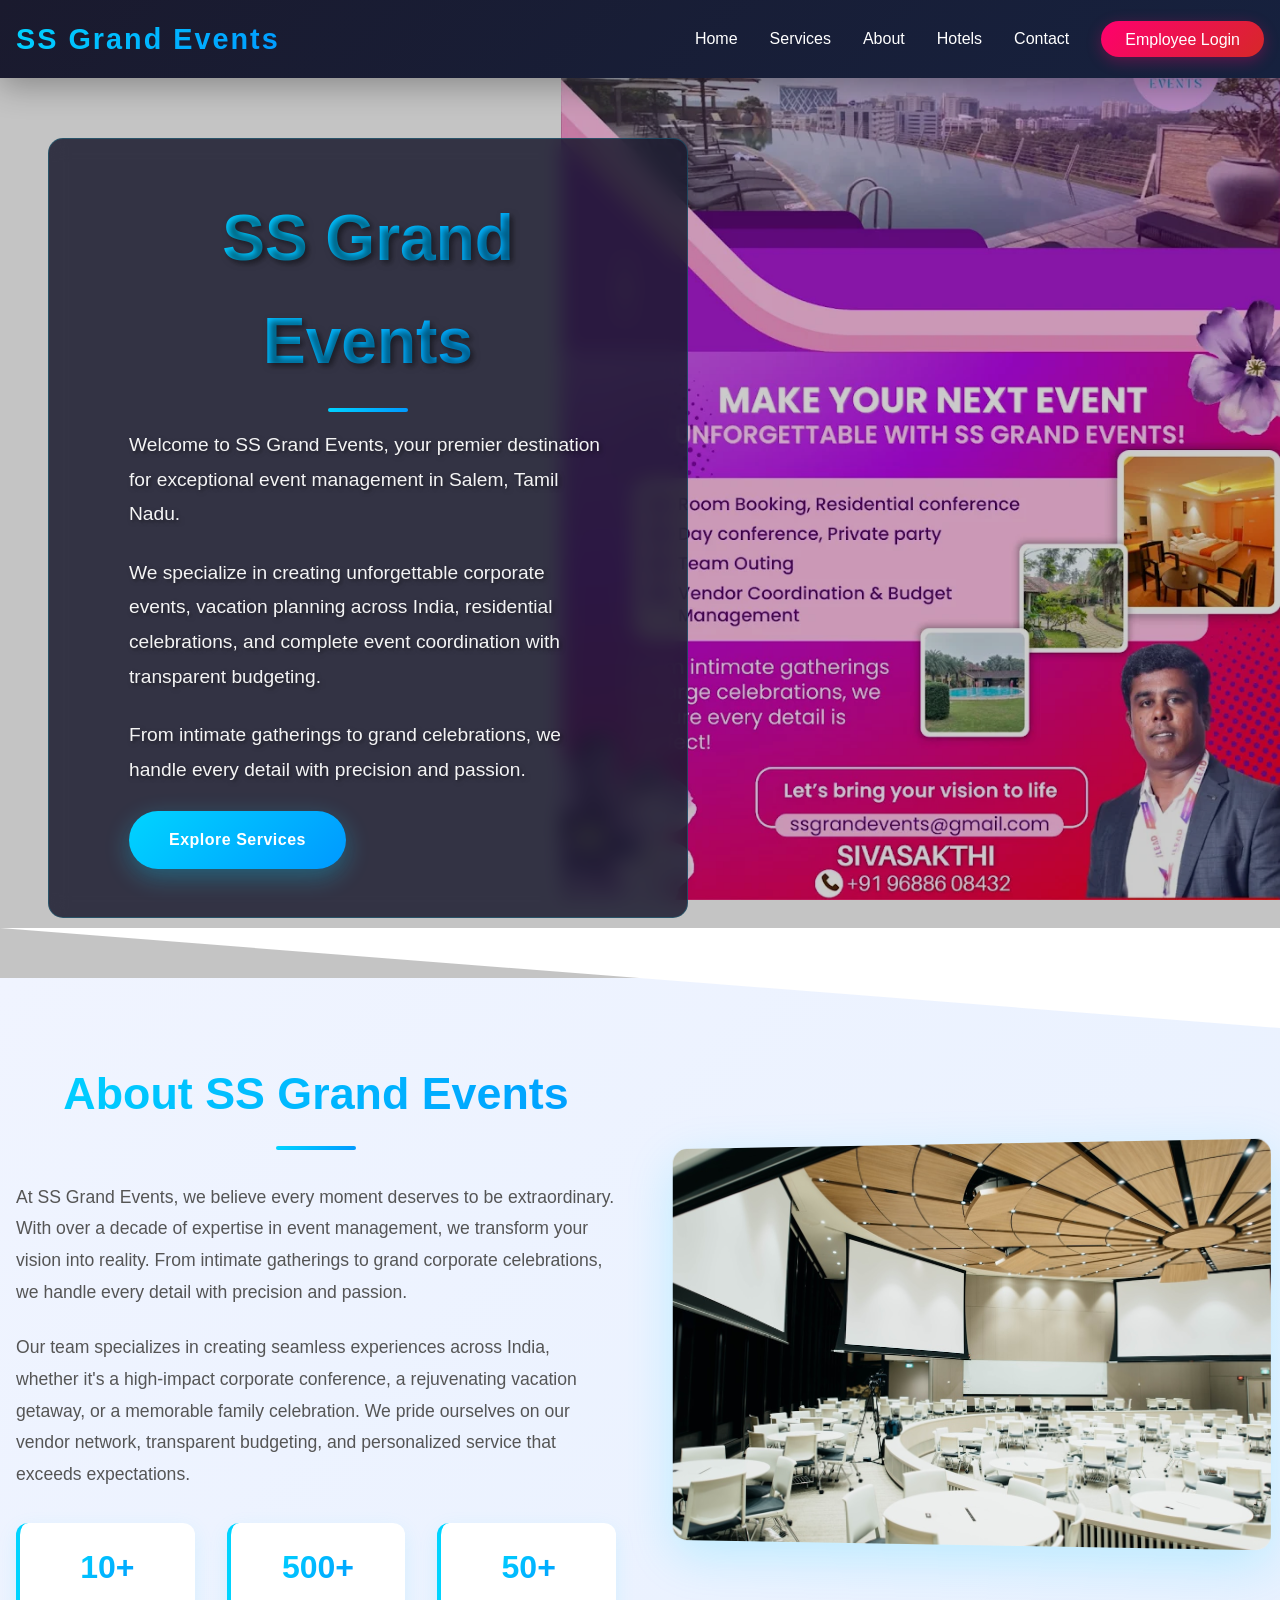
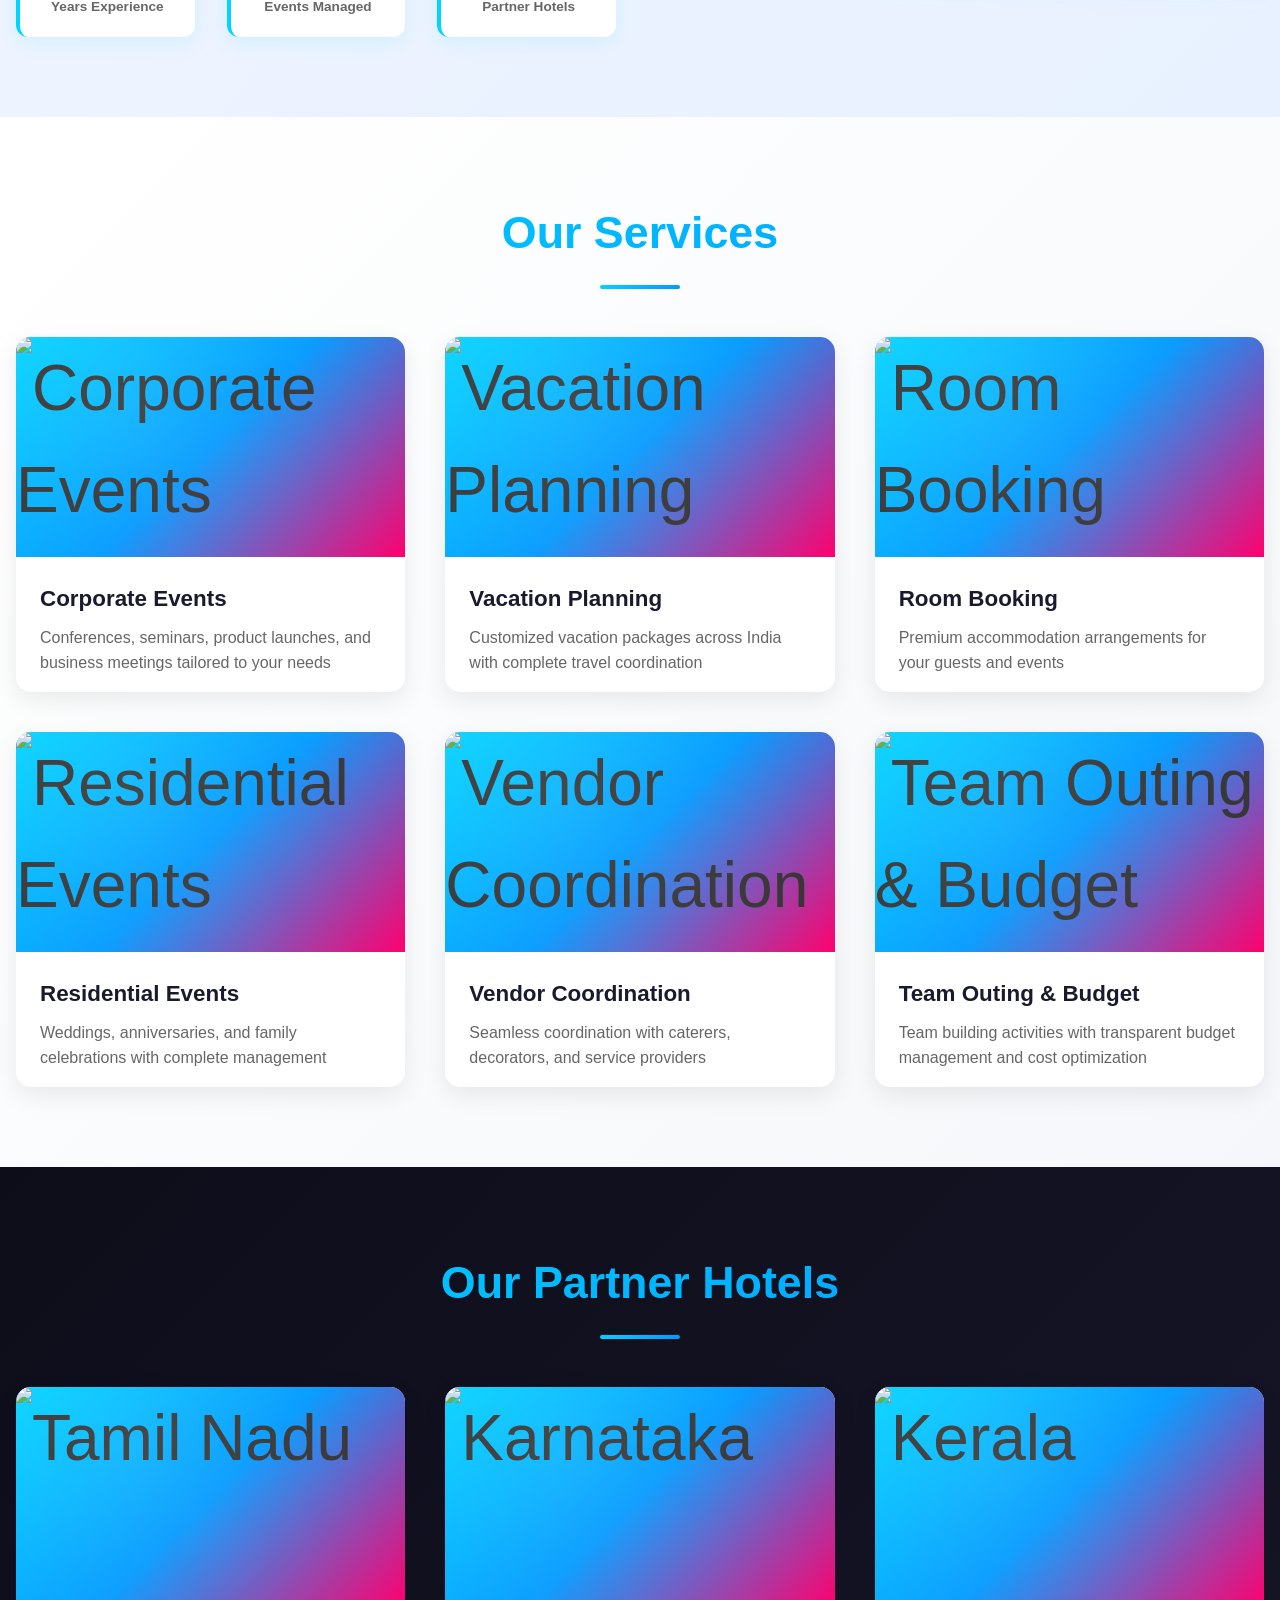
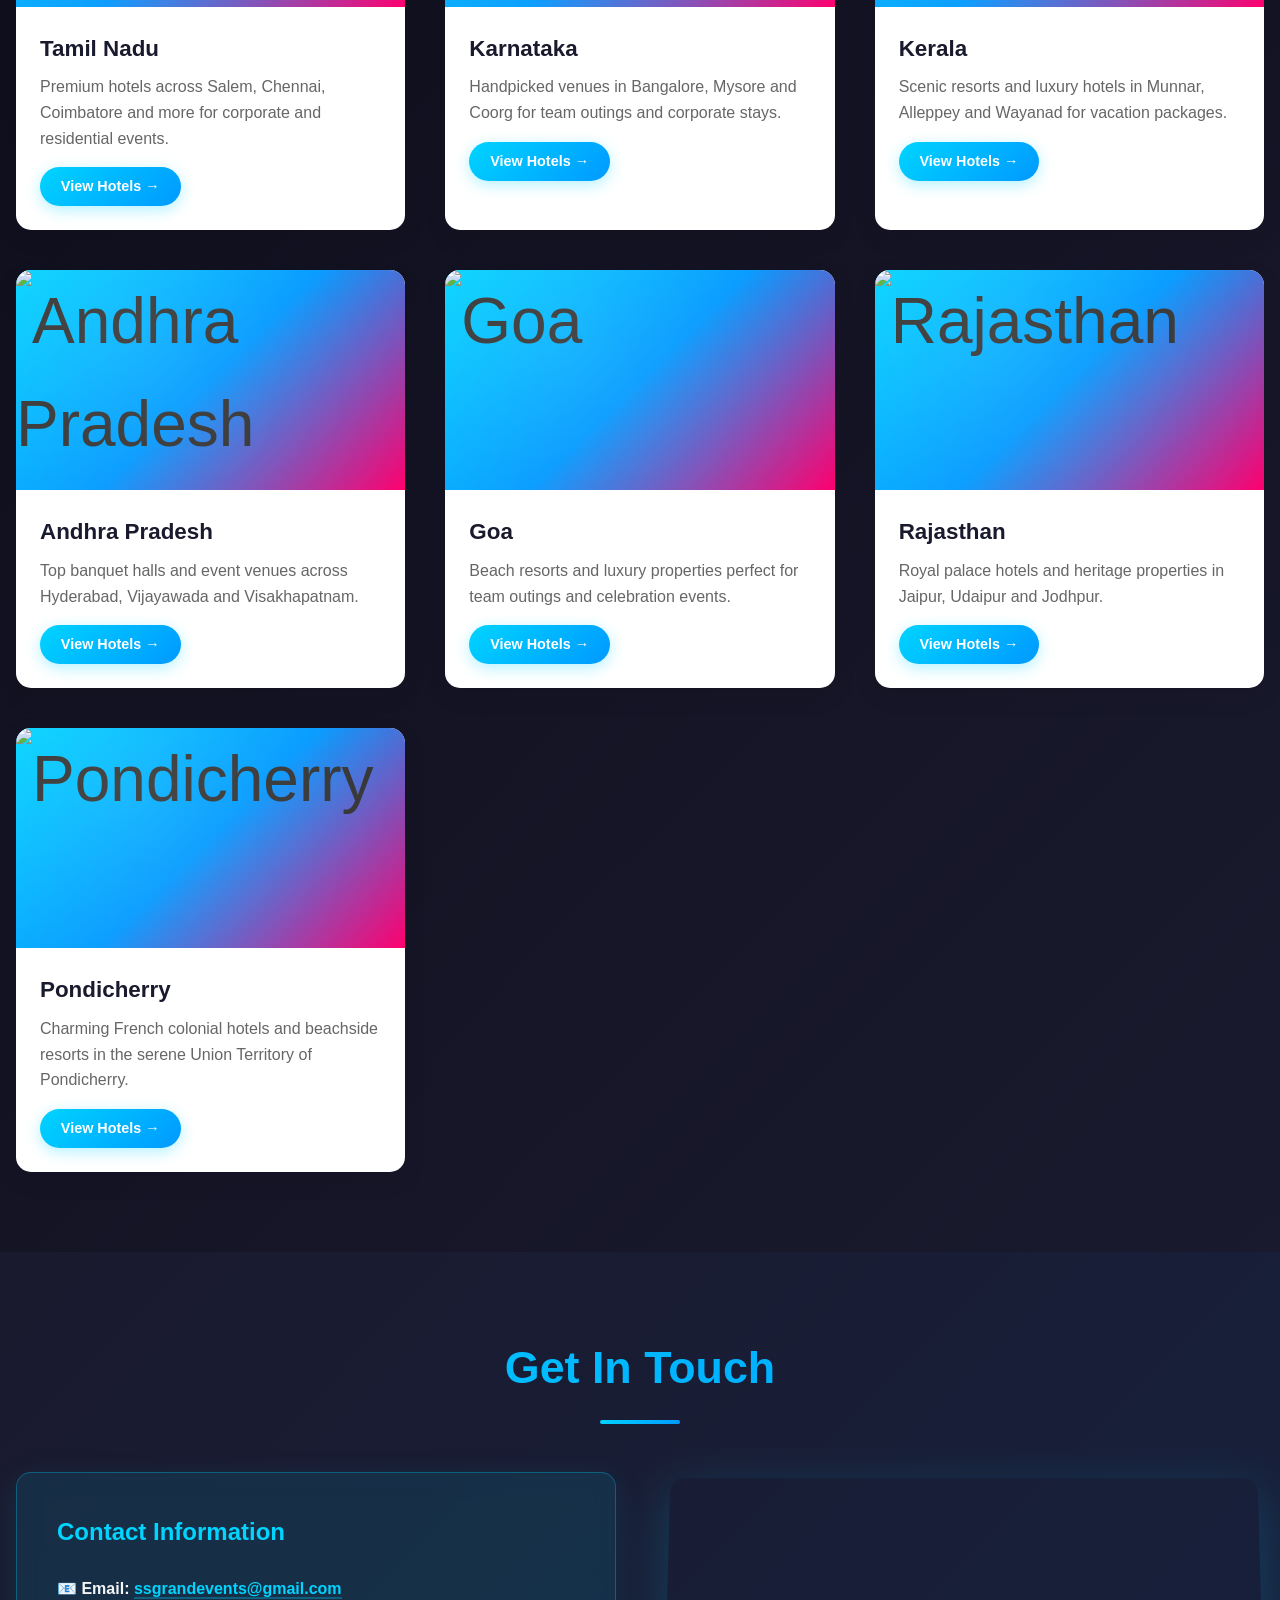
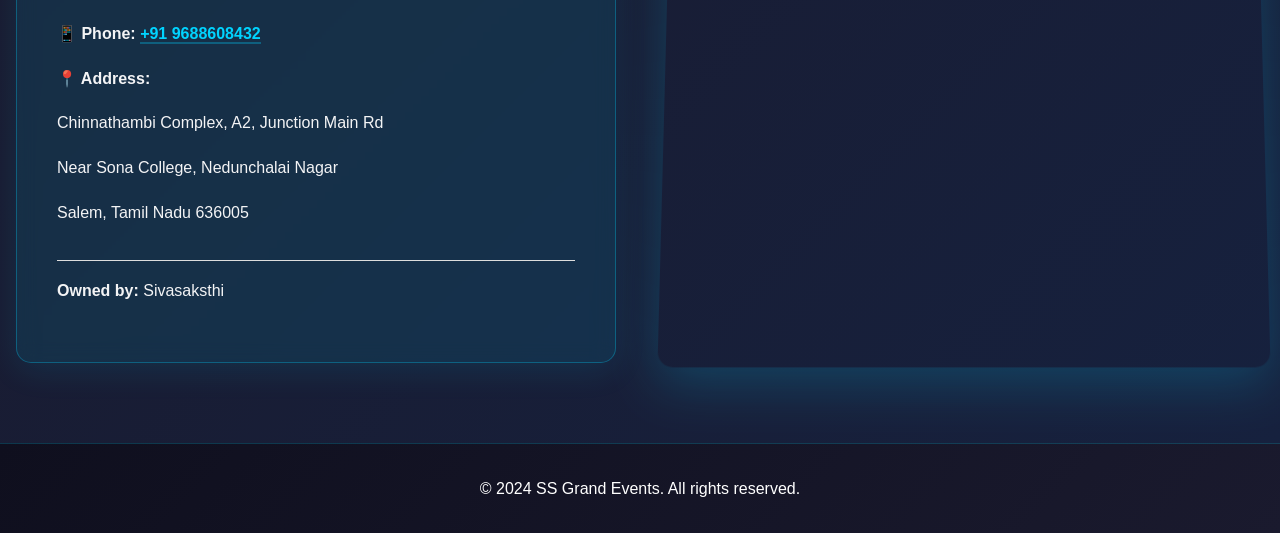
==== commit d7da2c29: "Update about section: new image, remove address box, add stats" ====
--- a/index.html
+++ b/index.html
@@ -38,16 +38,14 @@
                     <h2>About SS Grand Events</h2>
                     <p>At SS Grand Events, we believe every moment deserves to be extraordinary. With over a decade of expertise in event management, we transform your vision into reality. From intimate gatherings to grand corporate celebrations, we handle every detail with precision and passion.</p>
                     <p>Our team specializes in creating seamless experiences across India, whether it's a high-impact corporate conference, a rejuvenating vacation getaway, or a memorable family celebration. We pride ourselves on our vendor network, transparent budgeting, and personalized service that exceeds expectations.</p>
-                    <div class="address-box">
-                        <h3>📍 Our Location</h3>
-                        <p><strong>Chinnathambi Complex, A2</strong></p>
-                        <p>Junction Main Rd, Near Sona College</p>
-                        <p>Nedunchalai Nagar, Salem</p>
-                        <p>Tamil Nadu 636005</p>
+                    <div class="about-stats">
+                        <div class="stat-item"><span class="stat-num">10+</span><span class="stat-label">Years Experience</span></div>
+                        <div class="stat-item"><span class="stat-num">500+</span><span class="stat-label">Events Managed</span></div>
+                        <div class="stat-item"><span class="stat-num">50+</span><span class="stat-label">Partner Hotels</span></div>
                     </div>
                 </div>
                 <div class="about-image">
-                    <img src="venue.jpg" alt="SS Grand Events Venue" class="venue-img">
+                    <img src="about-us.jpg" alt="SS Grand Events Team" class="venue-img">
                 </div>
             </div>
         </div>
--- a/styles.css
+++ b/styles.css
@@ -209,6 +209,41 @@
     margin-bottom: 1.5rem;
     line-height: 1.8;
     color: #555;
+}
+
+.about-stats {
+    display: flex;
+    gap: 2rem;
+    margin-top: 2rem;
+}
+
+.stat-item {
+    display: flex;
+    flex-direction: column;
+    align-items: center;
+    background: white;
+    padding: 1.2rem 1.8rem;
+    border-radius: 12px;
+    border-left: 4px solid #00d4ff;
+    box-shadow: 0 6px 20px rgba(0, 212, 255, 0.1);
+    flex: 1;
+}
+
+.stat-num {
+    font-size: 2rem;
+    font-weight: 800;
+    background: linear-gradient(135deg, #00d4ff, #0099ff);
+    -webkit-background-clip: text;
+    -webkit-text-fill-color: transparent;
+    background-clip: text;
+}
+
+.stat-label {
+    font-size: 0.85rem;
+    color: #666;
+    font-weight: 600;
+    margin-top: 0.2rem;
+    text-align: center;
 }
 
 .address-box {
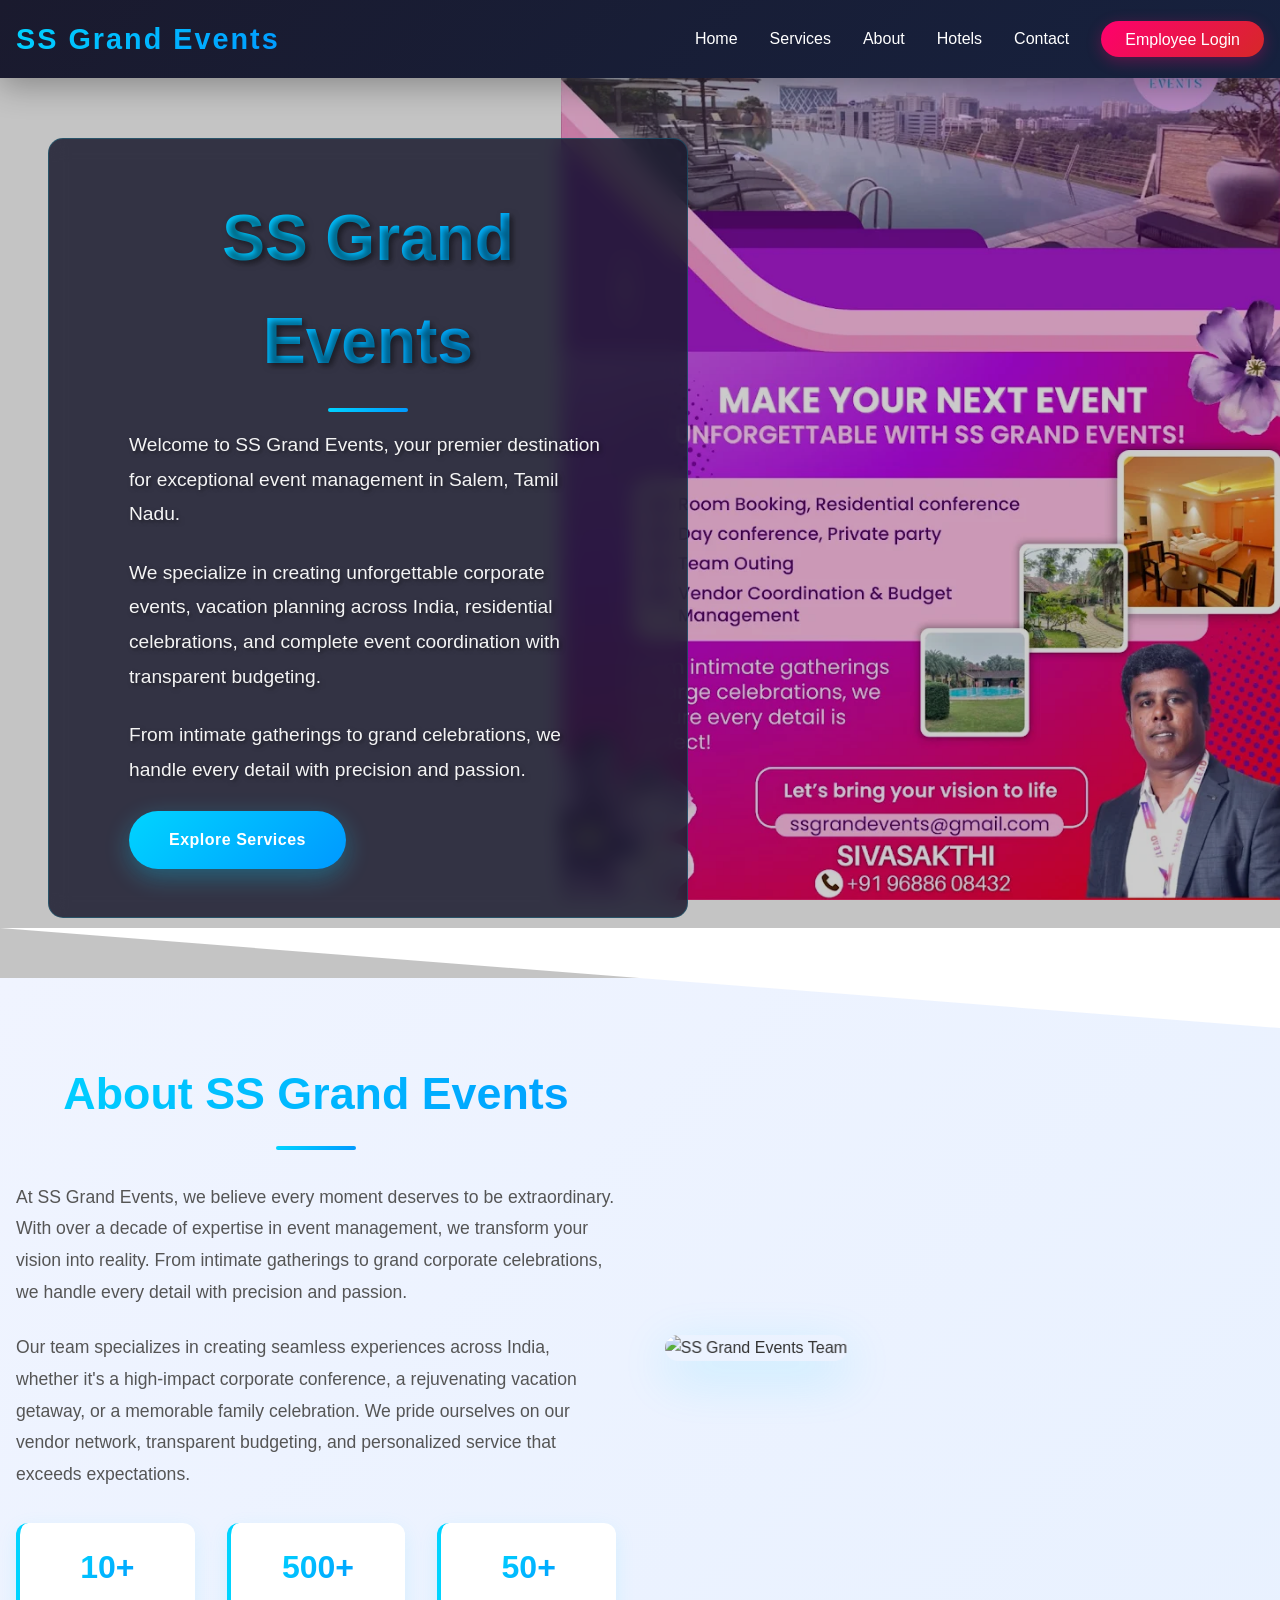
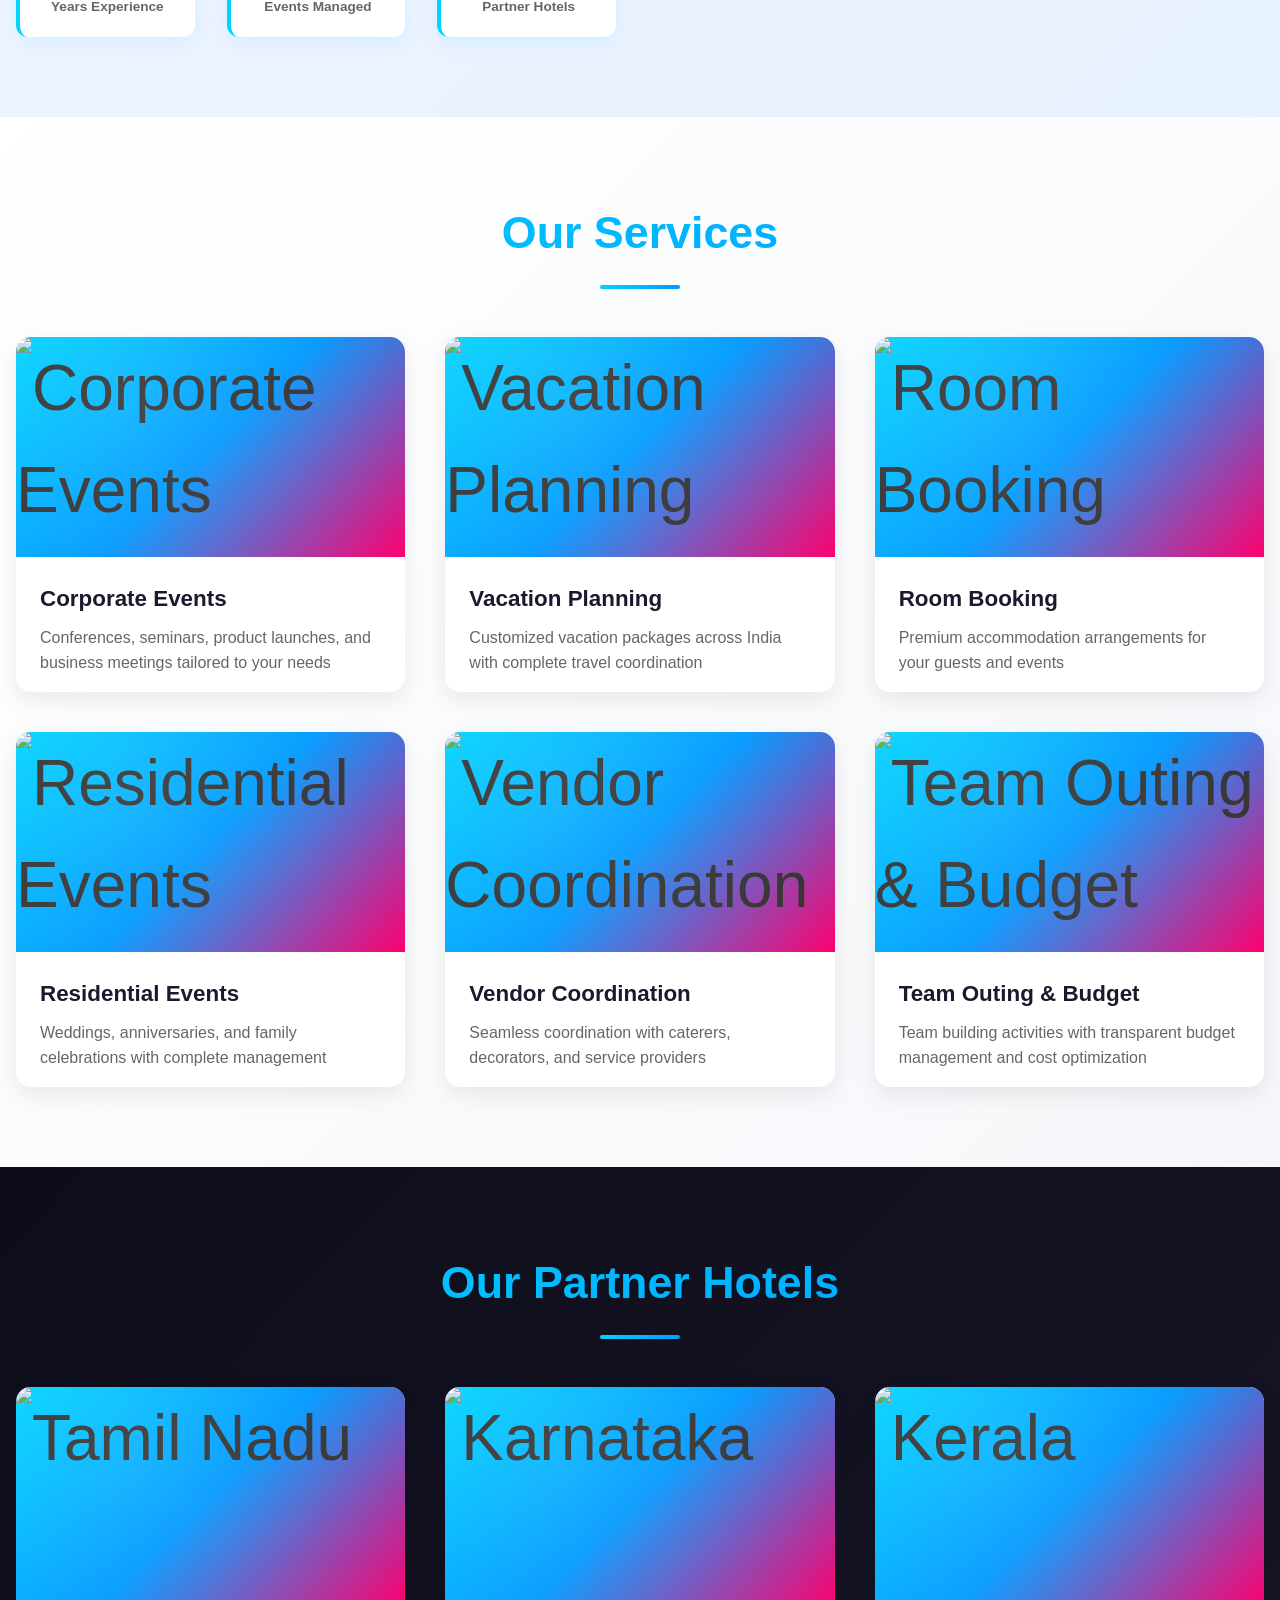
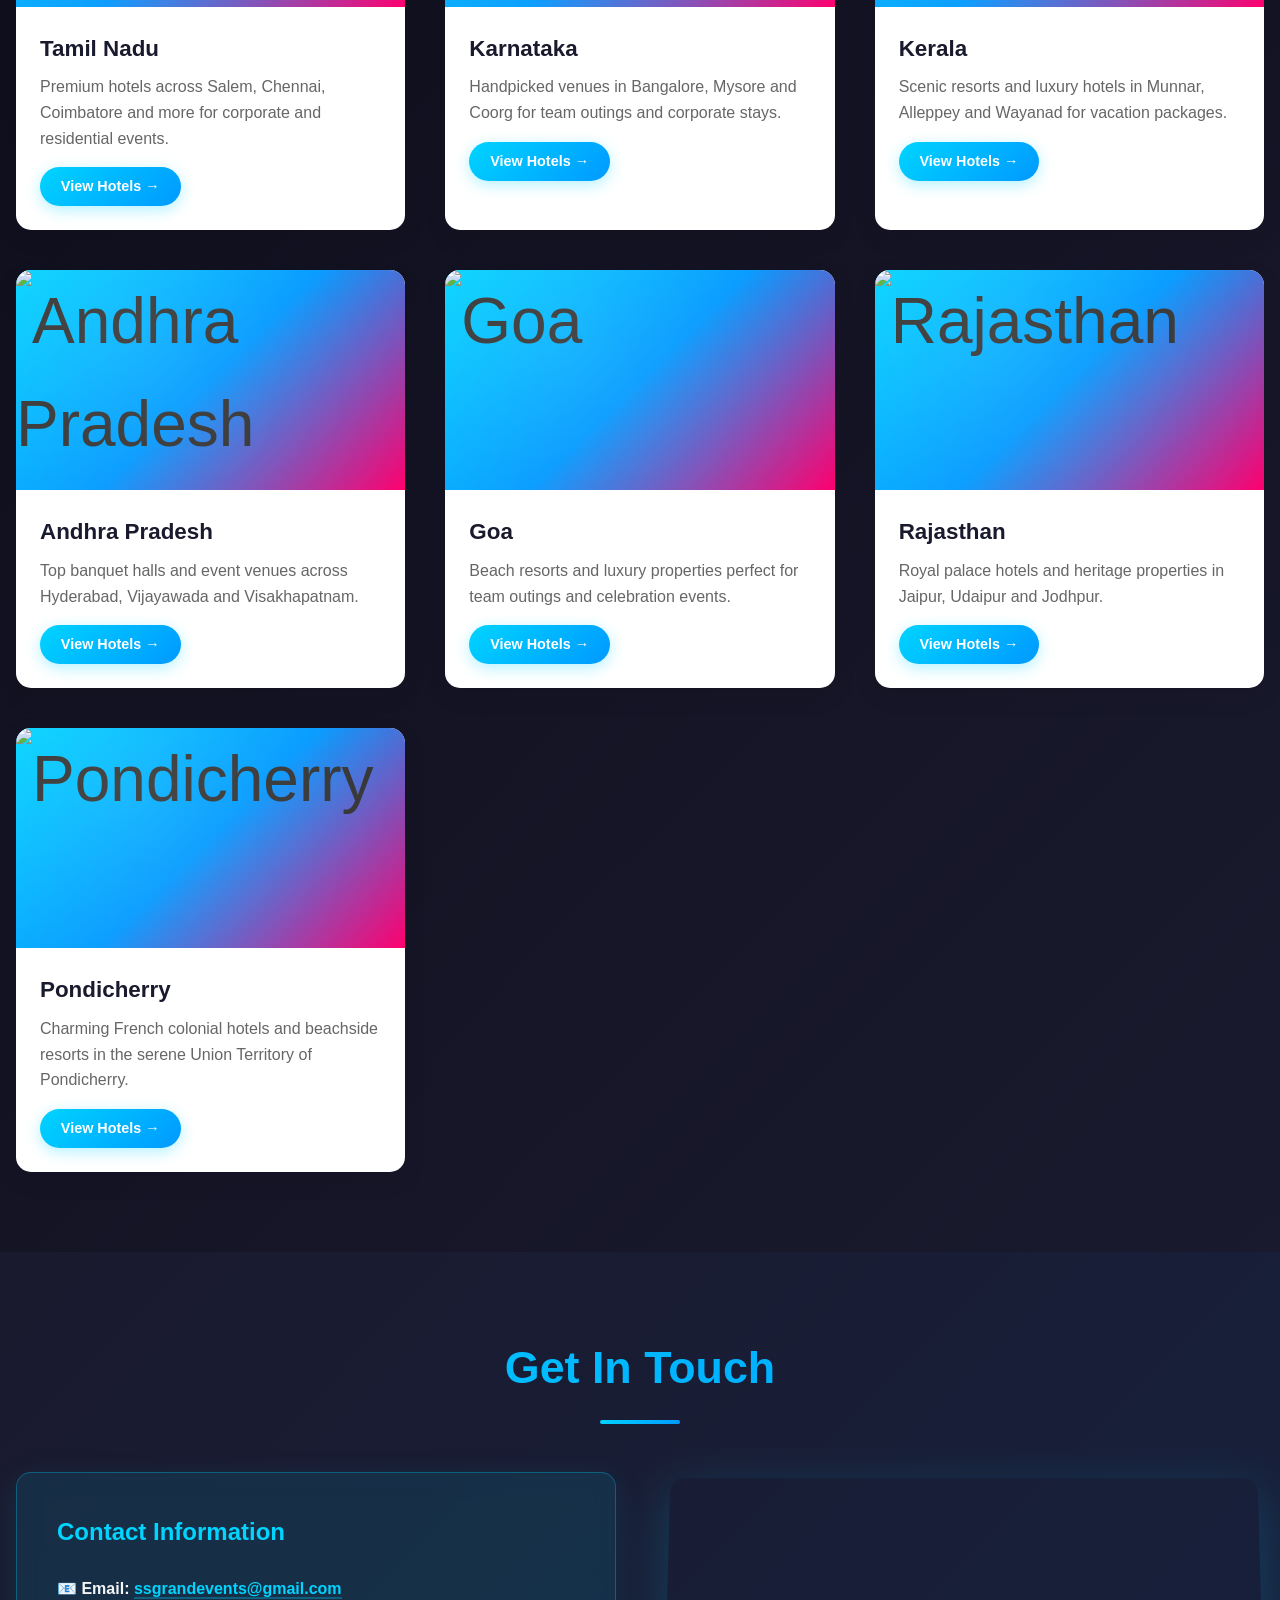
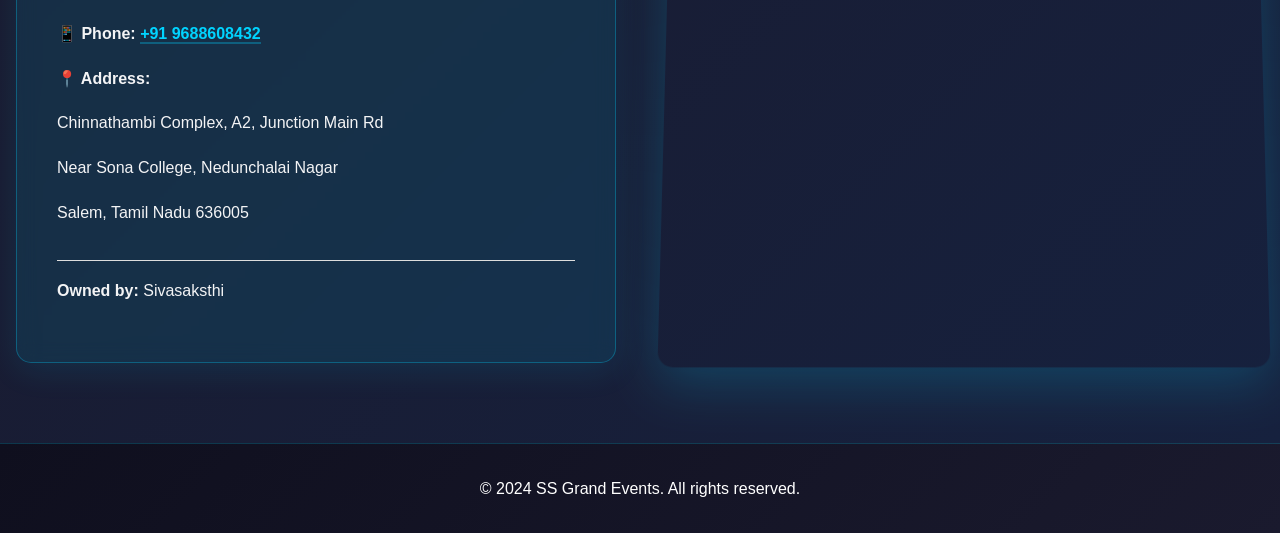
==== commit a1159a5d: "Rename images to web-page-images, create hotel-images folder" ====
--- a/index.html
+++ b/index.html
@@ -45,7 +45,7 @@
                     </div>
                 </div>
                 <div class="about-image">
-                    <img src="about-us.jpg" alt="SS Grand Events Team" class="venue-img">
+                    <img src="web-page-web-page-images/about-us.jpg" alt="SS Grand Events Team" class="venue-img">
                 </div>
             </div>
         </div>
@@ -57,42 +57,42 @@
             <div class="services-grid">
                 <div class="service-card">
                     <div class="service-image">
-                        <img src="https://images.unsplash.com/photo-1540575467063-178a50c2df87?w=600&q=80" alt="Corporate Events">
+                        <img src="web-page-web-page-images/corporate-events.jpg" alt="Corporate Events">
                     </div>
                     <h3>Corporate Events</h3>
                     <p>Conferences, seminars, product launches, and business meetings tailored to your needs</p>
                 </div>
                 <div class="service-card">
                     <div class="service-image">
-                        <img src="https://images.unsplash.com/photo-1476514525535-07fb3b4ae5f1?w=600&q=80" alt="Vacation Planning">
+                        <img src="web-page-web-page-images/vacation-planning.jpg" alt="Vacation Planning">
                     </div>
                     <h3>Vacation Planning</h3>
                     <p>Customized vacation packages across India with complete travel coordination</p>
                 </div>
                 <div class="service-card">
                     <div class="service-image">
-                        <img src="https://images.unsplash.com/photo-1631049307264-da0ec9d70304?w=600&q=80" alt="Room Booking">
+                        <img src="web-page-web-page-images/room-booking.jpg" alt="Room Booking">
                     </div>
                     <h3>Room Booking</h3>
                     <p>Premium accommodation arrangements for your guests and events</p>
                 </div>
                 <div class="service-card">
                     <div class="service-image">
-                        <img src="https://images.unsplash.com/photo-1519225421980-715cb0215aed?w=600&q=80" alt="Residential Events">
+                        <img src="web-page-web-page-images/residential-events.jpg" alt="Residential Events">
                     </div>
                     <h3>Residential Events</h3>
                     <p>Weddings, anniversaries, and family celebrations with complete management</p>
                 </div>
                 <div class="service-card">
                     <div class="service-image">
-                        <img src="https://images.unsplash.com/photo-1555244162-803834f70033?w=600&q=80" alt="Vendor Coordination">
+                        <img src="web-page-web-page-images/vendor-coordination.jpg" alt="Vendor Coordination">
                     </div>
                     <h3>Vendor Coordination</h3>
                     <p>Seamless coordination with caterers, decorators, and service providers</p>
                 </div>
                 <div class="service-card">
                     <div class="service-image">
-                        <img src="https://images.unsplash.com/photo-1529156069898-49953e39b3ac?w=600&q=80" alt="Team Outing & Budget Management">
+                        <img src="web-page-web-page-images/team-outing.jpg" alt="Team Outing & Budget Management">
                     </div>
                     <h3>Team Outing & Budget</h3>
                     <p>Team building activities with transparent budget management and cost optimization</p>
@@ -108,7 +108,7 @@
 
                 <div class="service-card">
                     <div class="service-image">
-                        <img src="https://images.unsplash.com/photo-1582510003544-4d00b7f74220?w=600&q=80" alt="Tamil Nadu">
+                        <img src="web-page-web-page-images/state-tamil-nadu.jpg" alt="Tamil Nadu">
                     </div>
                     <h3>Tamil Nadu</h3>
                     <p>Premium hotels across Salem, Chennai, Coimbatore and more for corporate and residential events.</p>
@@ -117,7 +117,7 @@
 
                 <div class="service-card">
                     <div class="service-image">
-                        <img src="https://images.unsplash.com/photo-1596176530529-78163a4f7af2?w=600&q=80" alt="Karnataka">
+                        <img src="web-page-web-page-images/state-karnataka.jpg" alt="Karnataka">
                     </div>
                     <h3>Karnataka</h3>
                     <p>Handpicked venues in Bangalore, Mysore and Coorg for team outings and corporate stays.</p>
@@ -126,7 +126,7 @@
 
                 <div class="service-card">
                     <div class="service-image">
-                        <img src="https://images.unsplash.com/photo-1602216056096-3b40cc0c9944?w=600&q=80" alt="Kerala">
+                        <img src="web-page-web-page-images/state-kerala.jpg" alt="Kerala">
                     </div>
                     <h3>Kerala</h3>
                     <p>Scenic resorts and luxury hotels in Munnar, Alleppey and Wayanad for vacation packages.</p>
@@ -135,7 +135,7 @@
 
                 <div class="service-card">
                     <div class="service-image">
-                        <img src="https://images.unsplash.com/photo-1558618666-fcd25c85cd64?w=600&q=80" alt="Andhra Pradesh">
+                        <img src="web-page-web-page-images/state-andhra-pradesh.jpg" alt="Andhra Pradesh">
                     </div>
                     <h3>Andhra Pradesh</h3>
                     <p>Top banquet halls and event venues across Hyderabad, Vijayawada and Visakhapatnam.</p>
@@ -144,7 +144,7 @@
 
                 <div class="service-card">
                     <div class="service-image">
-                        <img src="https://images.unsplash.com/photo-1512343879784-a960bf40e7f2?w=600&q=80" alt="Goa">
+                        <img src="web-page-web-page-images/state-goa.jpg" alt="Goa">
                     </div>
                     <h3>Goa</h3>
                     <p>Beach resorts and luxury properties perfect for team outings and celebration events.</p>
@@ -153,7 +153,7 @@
 
                 <div class="service-card">
                     <div class="service-image">
-                        <img src="https://images.unsplash.com/photo-1477587458883-47145ed94245?w=600&q=80" alt="Rajasthan">
+                        <img src="web-page-web-page-images/state-rajasthan.jpg" alt="Rajasthan">
                     </div>
                     <h3>Rajasthan</h3>
                     <p>Royal palace hotels and heritage properties in Jaipur, Udaipur and Jodhpur.</p>
@@ -162,7 +162,7 @@
 
                 <div class="service-card">
                     <div class="service-image">
-                        <img src="https://images.unsplash.com/photo-1582650625119-3a31f8fa2699?w=600&q=80" alt="Pondicherry">
+                        <img src="web-page-web-page-images/state-pondicherry.jpg" alt="Pondicherry">
                     </div>
                     <h3>Pondicherry</h3>
                     <p>Charming French colonial hotels and beachside resorts in the serene Union Territory of Pondicherry.</p>
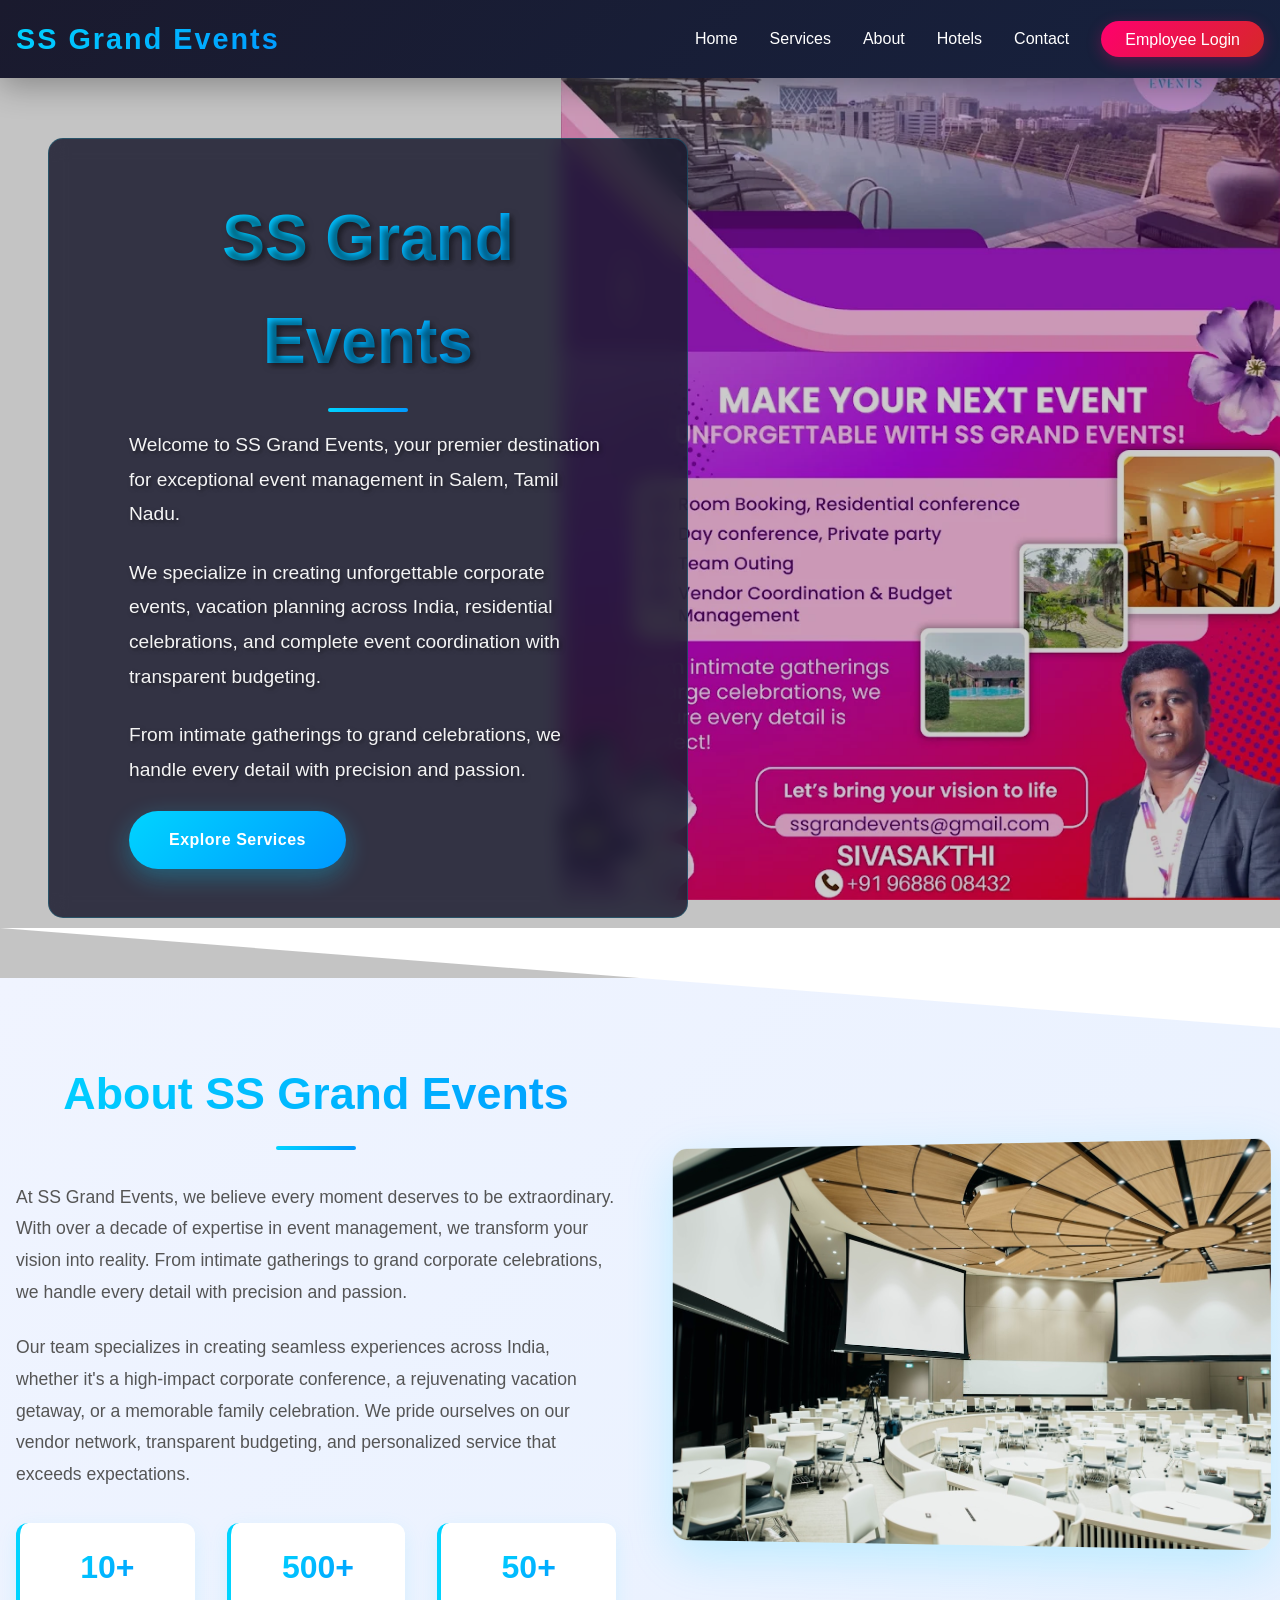
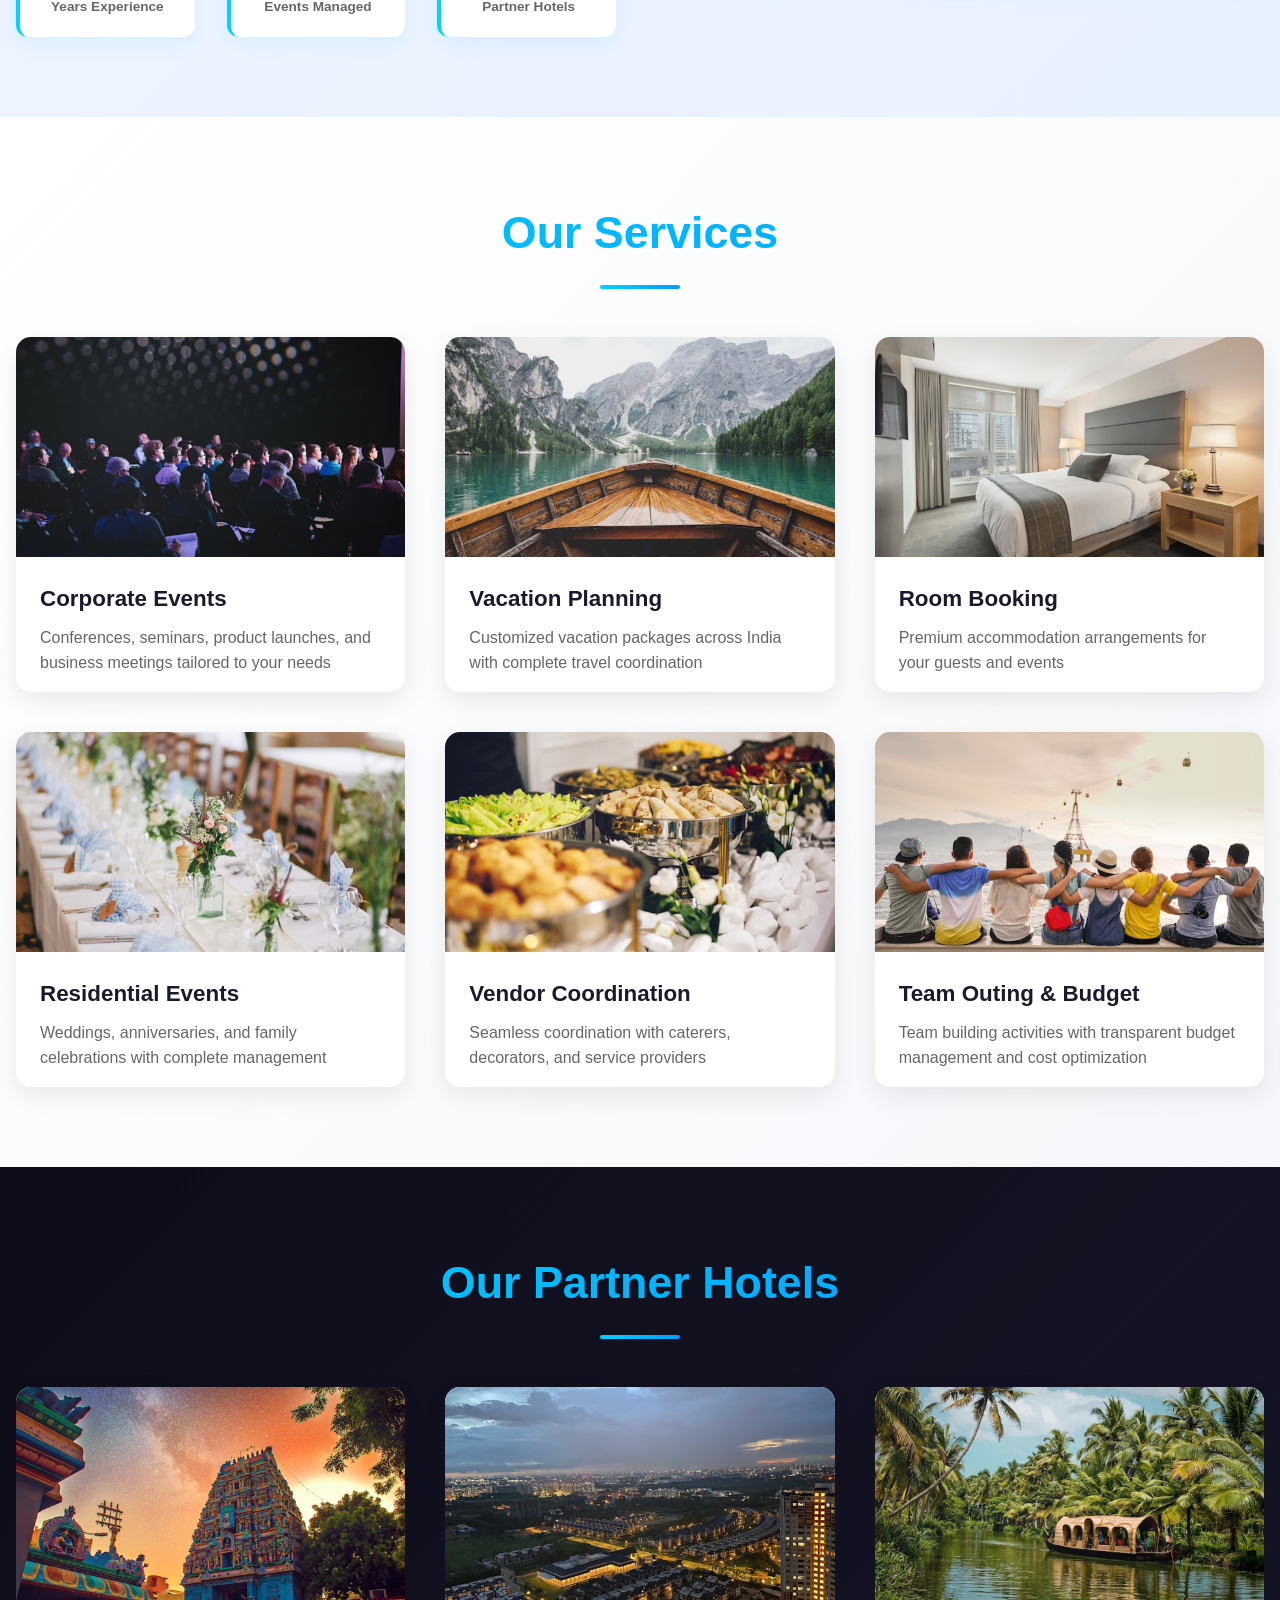
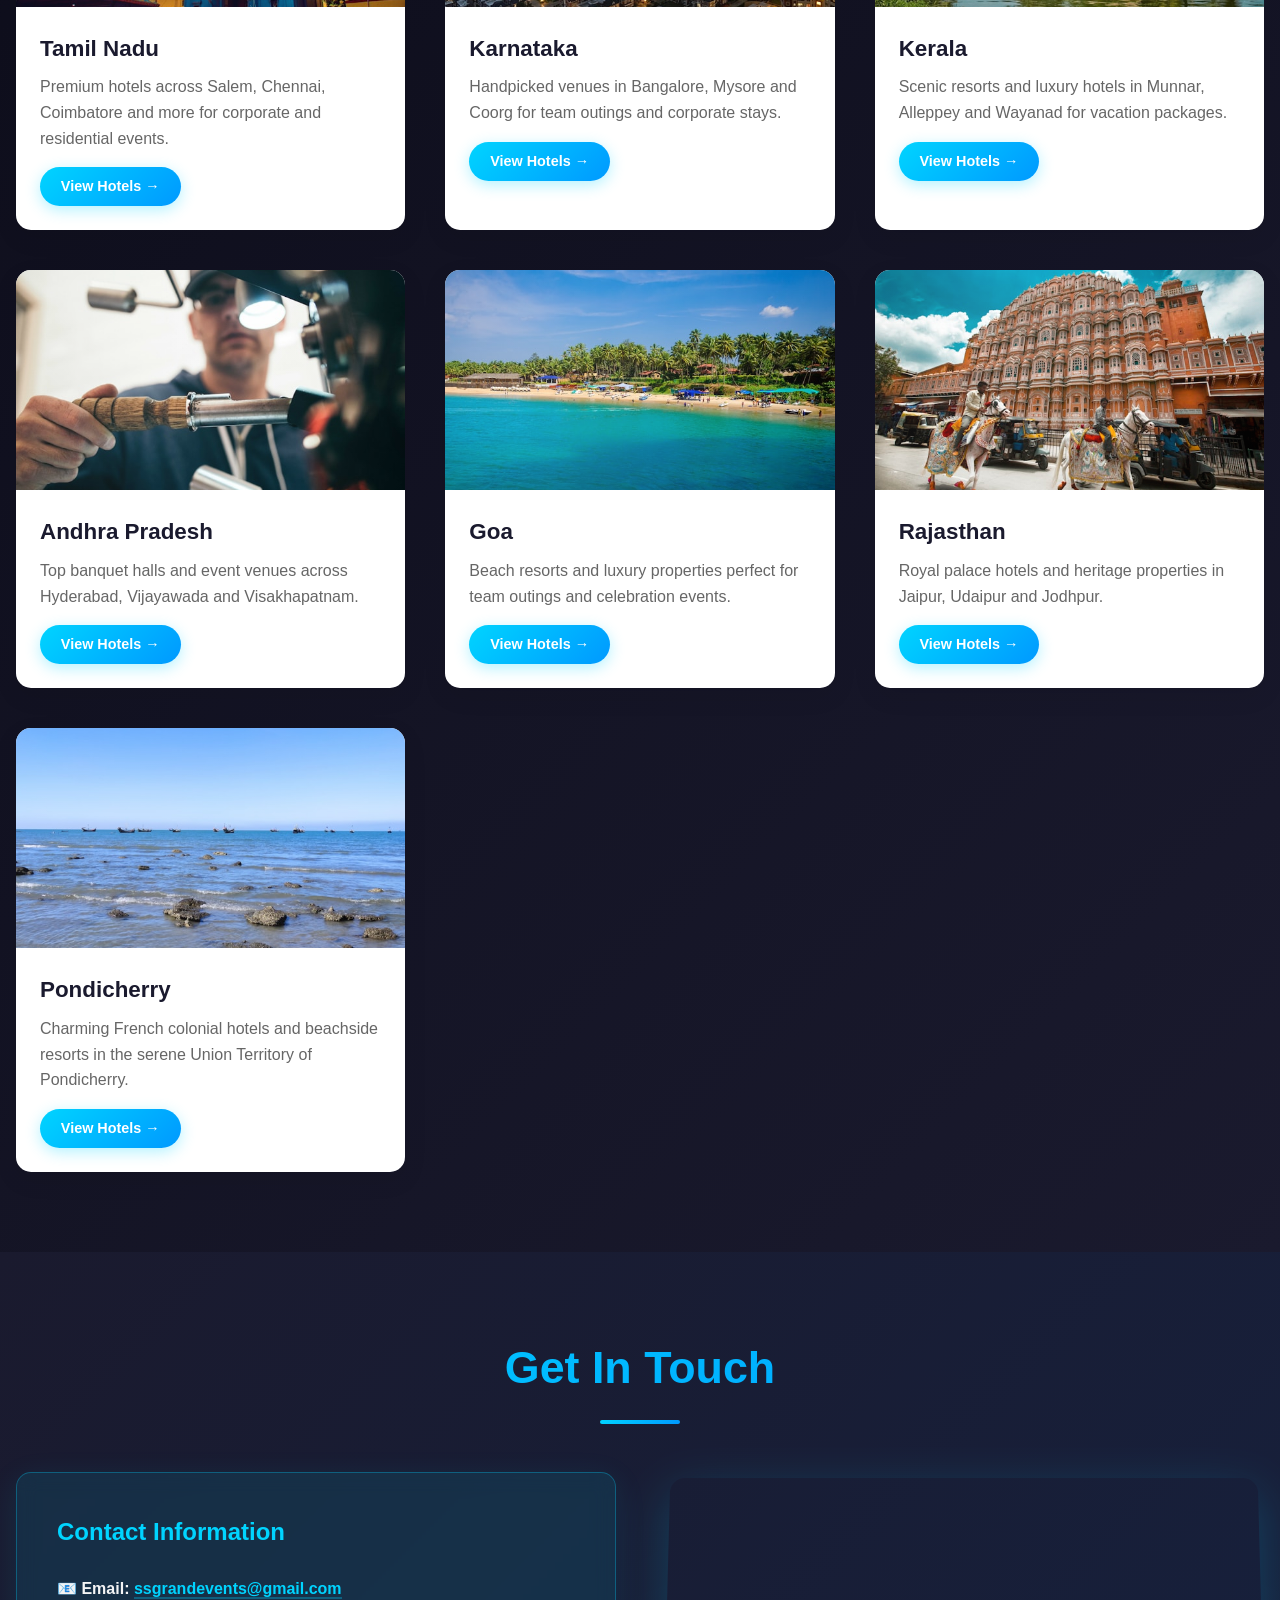
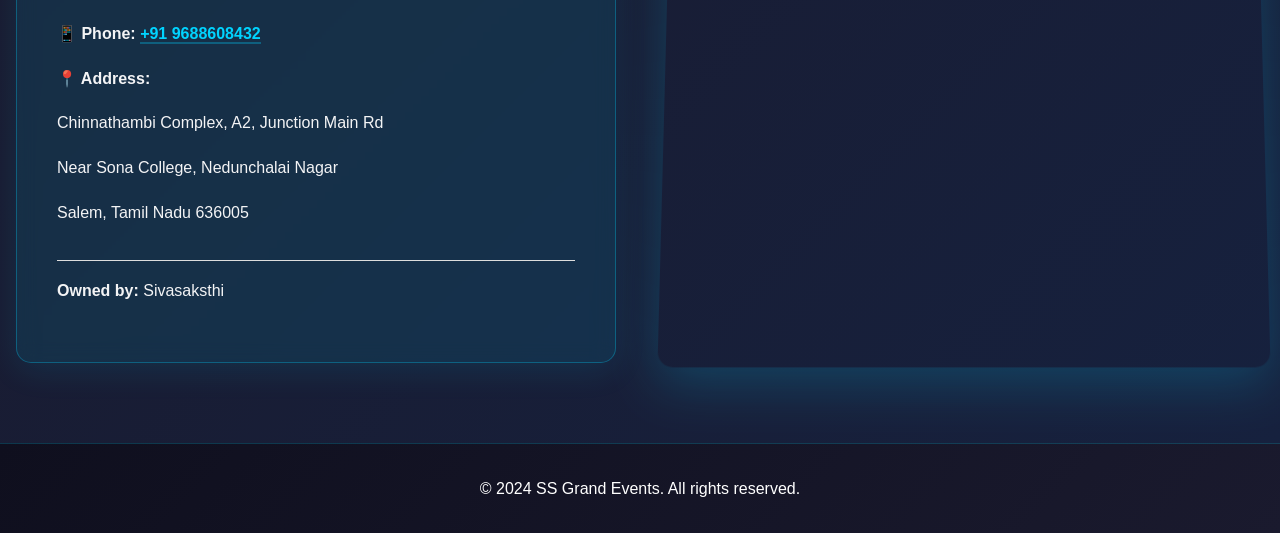
==== commit 65aa593f: "Fix image references to web-page-images/" ====
--- a/index.html
+++ b/index.html
@@ -45,7 +45,7 @@
                     </div>
                 </div>
                 <div class="about-image">
-                    <img src="web-page-web-page-images/about-us.jpg" alt="SS Grand Events Team" class="venue-img">
+                    <img src="web-page-images/about-us.jpg" alt="SS Grand Events Team" class="venue-img">
                 </div>
             </div>
         </div>
@@ -57,42 +57,42 @@
             <div class="services-grid">
                 <div class="service-card">
                     <div class="service-image">
-                        <img src="web-page-web-page-images/corporate-events.jpg" alt="Corporate Events">
+                        <img src="web-page-images/corporate-events.jpg" alt="Corporate Events">
                     </div>
                     <h3>Corporate Events</h3>
                     <p>Conferences, seminars, product launches, and business meetings tailored to your needs</p>
                 </div>
                 <div class="service-card">
                     <div class="service-image">
-                        <img src="web-page-web-page-images/vacation-planning.jpg" alt="Vacation Planning">
+                        <img src="web-page-images/vacation-planning.jpg" alt="Vacation Planning">
                     </div>
                     <h3>Vacation Planning</h3>
                     <p>Customized vacation packages across India with complete travel coordination</p>
                 </div>
                 <div class="service-card">
                     <div class="service-image">
-                        <img src="web-page-web-page-images/room-booking.jpg" alt="Room Booking">
+                        <img src="web-page-images/room-booking.jpg" alt="Room Booking">
                     </div>
                     <h3>Room Booking</h3>
                     <p>Premium accommodation arrangements for your guests and events</p>
                 </div>
                 <div class="service-card">
                     <div class="service-image">
-                        <img src="web-page-web-page-images/residential-events.jpg" alt="Residential Events">
+                        <img src="web-page-images/residential-events.jpg" alt="Residential Events">
                     </div>
                     <h3>Residential Events</h3>
                     <p>Weddings, anniversaries, and family celebrations with complete management</p>
                 </div>
                 <div class="service-card">
                     <div class="service-image">
-                        <img src="web-page-web-page-images/vendor-coordination.jpg" alt="Vendor Coordination">
+                        <img src="web-page-images/vendor-coordination.jpg" alt="Vendor Coordination">
                     </div>
                     <h3>Vendor Coordination</h3>
                     <p>Seamless coordination with caterers, decorators, and service providers</p>
                 </div>
                 <div class="service-card">
                     <div class="service-image">
-                        <img src="web-page-web-page-images/team-outing.jpg" alt="Team Outing & Budget Management">
+                        <img src="web-page-images/team-outing.jpg" alt="Team Outing & Budget Management">
                     </div>
                     <h3>Team Outing & Budget</h3>
                     <p>Team building activities with transparent budget management and cost optimization</p>
@@ -108,7 +108,7 @@
 
                 <div class="service-card">
                     <div class="service-image">
-                        <img src="web-page-web-page-images/state-tamil-nadu.jpg" alt="Tamil Nadu">
+                        <img src="web-page-images/state-tamil-nadu.jpg" alt="Tamil Nadu">
                     </div>
                     <h3>Tamil Nadu</h3>
                     <p>Premium hotels across Salem, Chennai, Coimbatore and more for corporate and residential events.</p>
@@ -117,7 +117,7 @@
 
                 <div class="service-card">
                     <div class="service-image">
-                        <img src="web-page-web-page-images/state-karnataka.jpg" alt="Karnataka">
+                        <img src="web-page-images/state-karnataka.jpg" alt="Karnataka">
                     </div>
                     <h3>Karnataka</h3>
                     <p>Handpicked venues in Bangalore, Mysore and Coorg for team outings and corporate stays.</p>
@@ -126,7 +126,7 @@
 
                 <div class="service-card">
                     <div class="service-image">
-                        <img src="web-page-web-page-images/state-kerala.jpg" alt="Kerala">
+                        <img src="web-page-images/state-kerala.jpg" alt="Kerala">
                     </div>
                     <h3>Kerala</h3>
                     <p>Scenic resorts and luxury hotels in Munnar, Alleppey and Wayanad for vacation packages.</p>
@@ -135,7 +135,7 @@
 
                 <div class="service-card">
                     <div class="service-image">
-                        <img src="web-page-web-page-images/state-andhra-pradesh.jpg" alt="Andhra Pradesh">
+                        <img src="web-page-images/state-andhra-pradesh.jpg" alt="Andhra Pradesh">
                     </div>
                     <h3>Andhra Pradesh</h3>
                     <p>Top banquet halls and event venues across Hyderabad, Vijayawada and Visakhapatnam.</p>
@@ -144,7 +144,7 @@
 
                 <div class="service-card">
                     <div class="service-image">
-                        <img src="web-page-web-page-images/state-goa.jpg" alt="Goa">
+                        <img src="web-page-images/state-goa.jpg" alt="Goa">
                     </div>
                     <h3>Goa</h3>
                     <p>Beach resorts and luxury properties perfect for team outings and celebration events.</p>
@@ -153,7 +153,7 @@
 
                 <div class="service-card">
                     <div class="service-image">
-                        <img src="web-page-web-page-images/state-rajasthan.jpg" alt="Rajasthan">
+                        <img src="web-page-images/state-rajasthan.jpg" alt="Rajasthan">
                     </div>
                     <h3>Rajasthan</h3>
                     <p>Royal palace hotels and heritage properties in Jaipur, Udaipur and Jodhpur.</p>
@@ -162,7 +162,7 @@
 
                 <div class="service-card">
                     <div class="service-image">
-                        <img src="web-page-web-page-images/state-pondicherry.jpg" alt="Pondicherry">
+                        <img src="web-page-images/state-pondicherry.jpg" alt="Pondicherry">
                     </div>
                     <h3>Pondicherry</h3>
                     <p>Charming French colonial hotels and beachside resorts in the serene Union Territory of Pondicherry.</p>
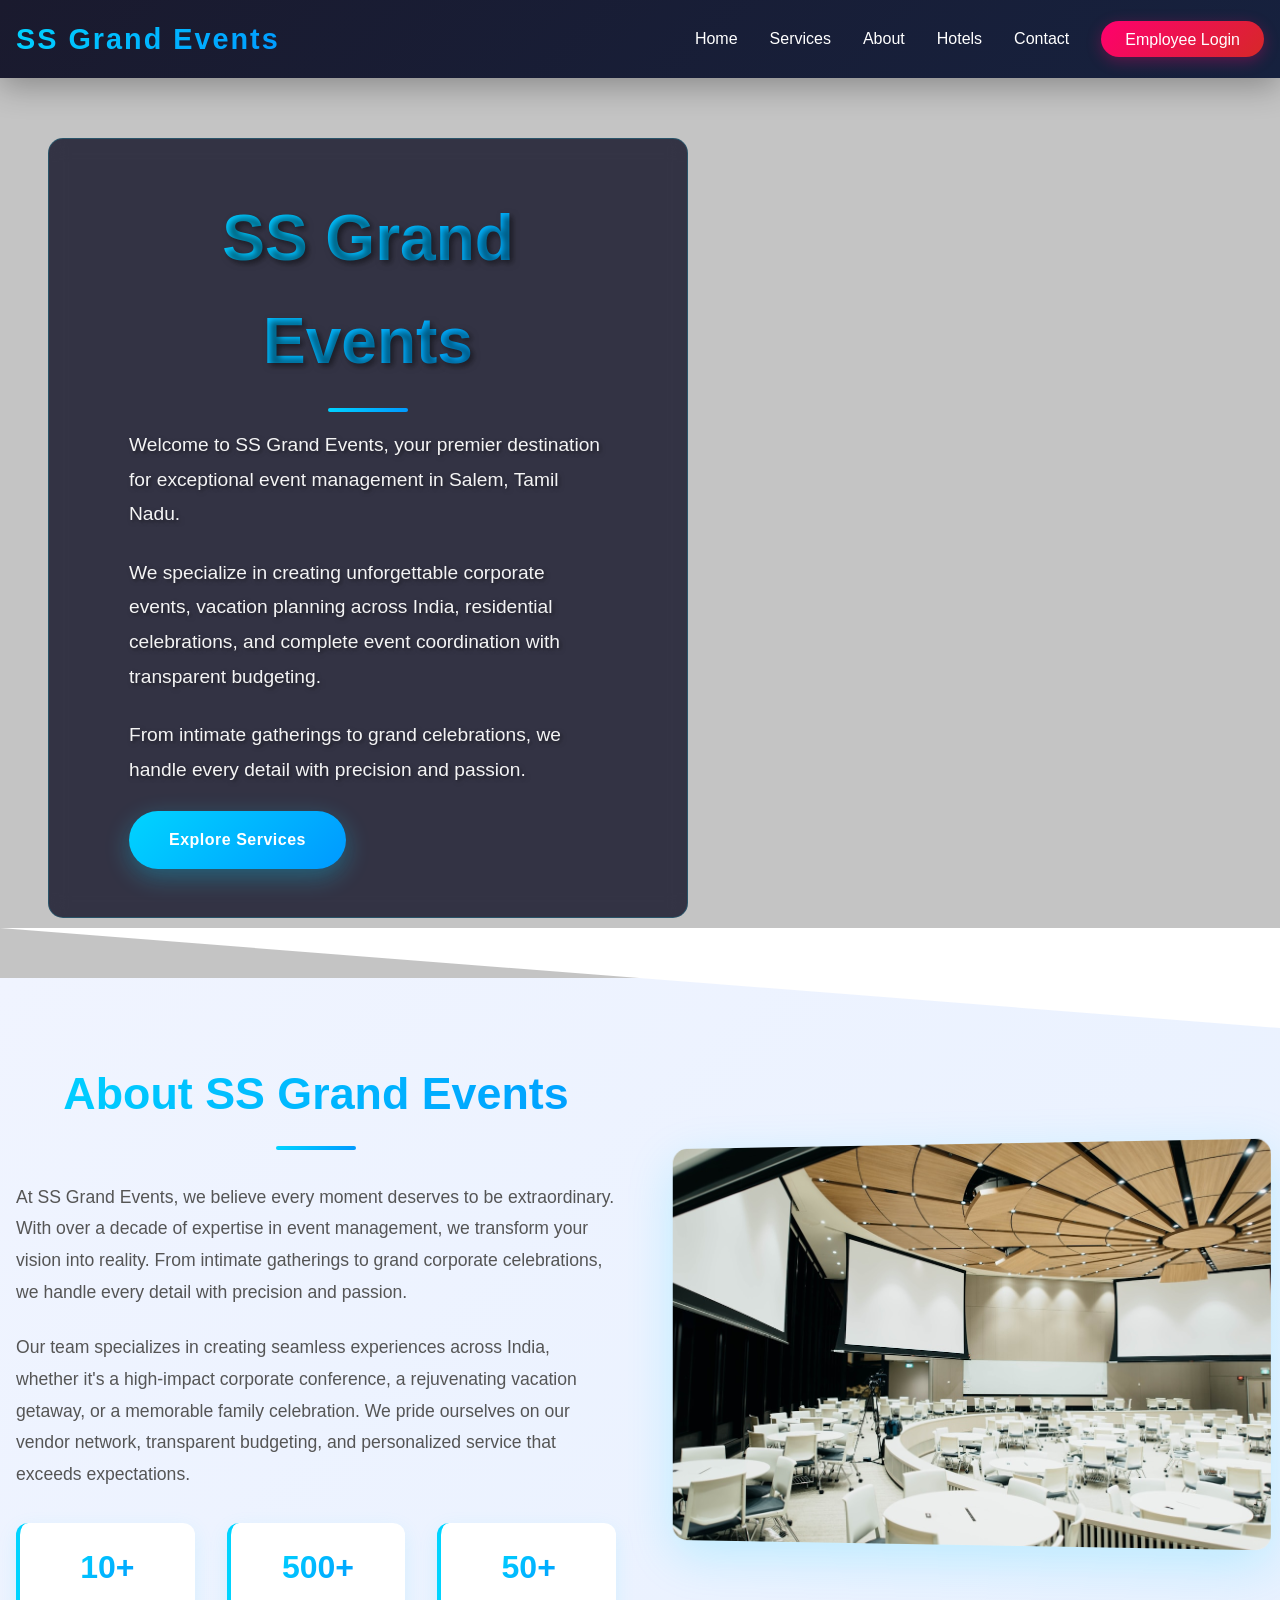
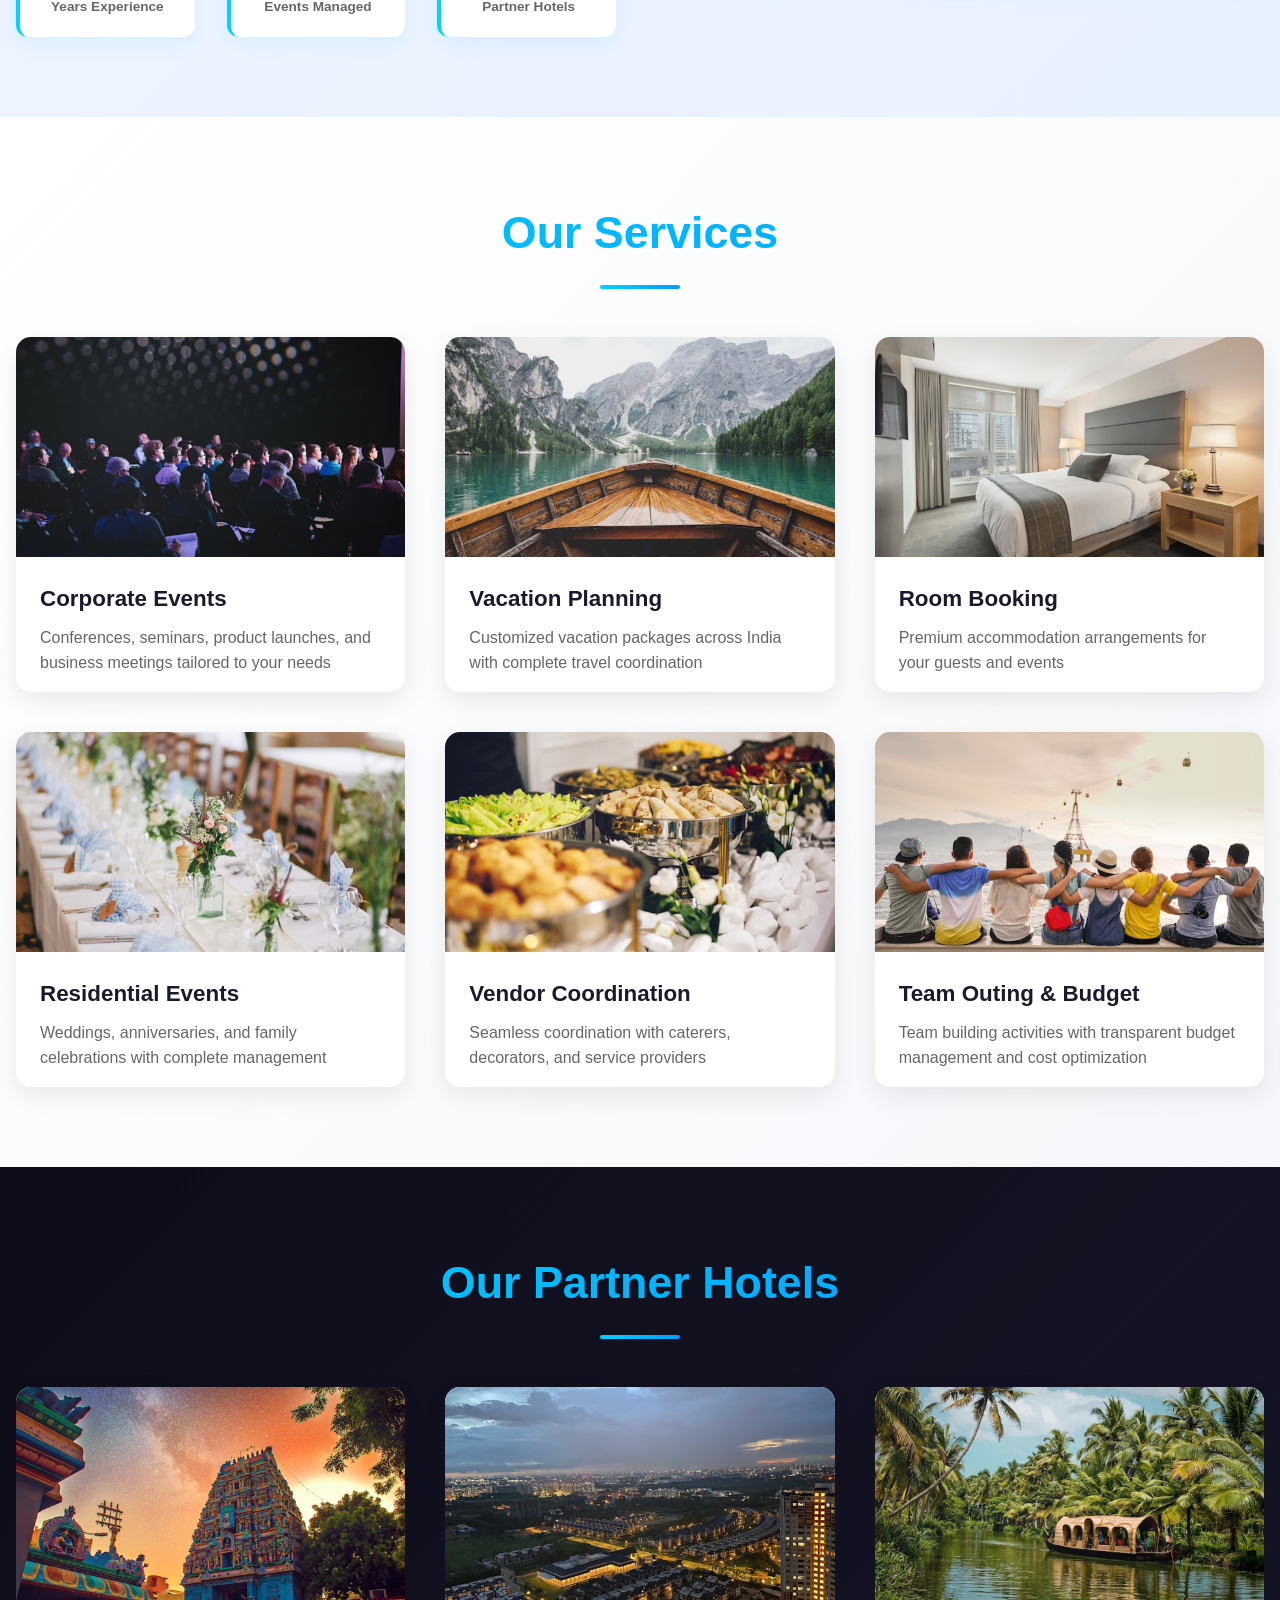
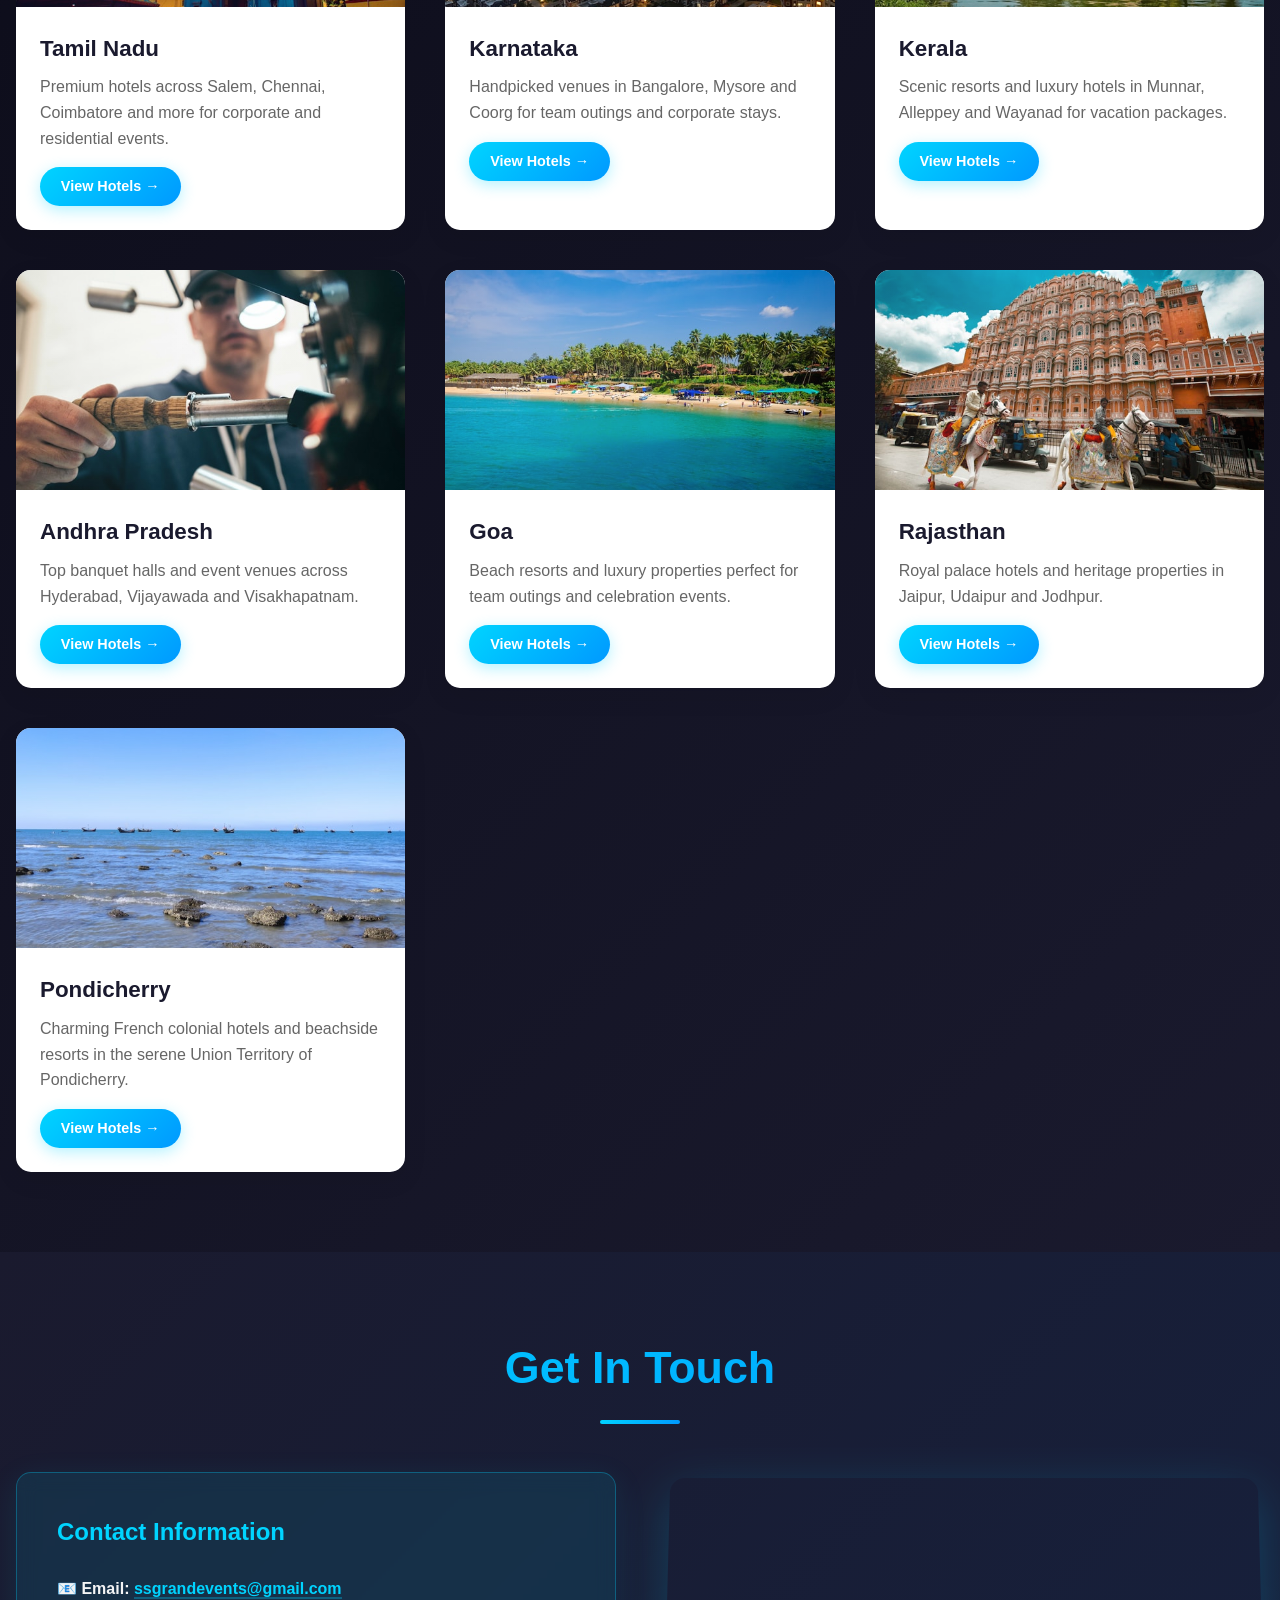
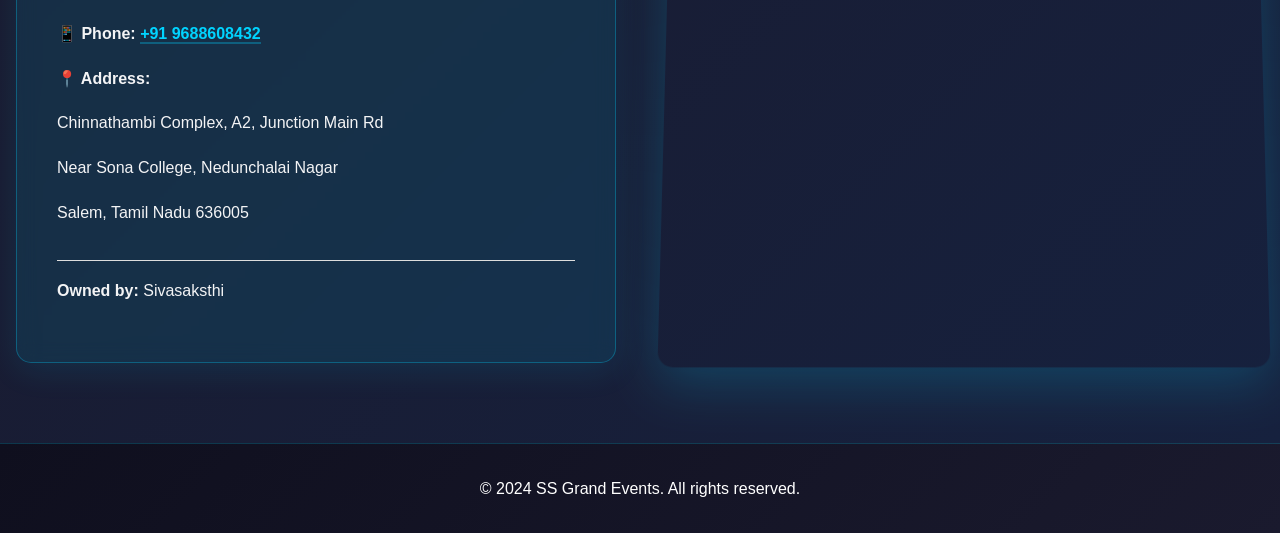
==== commit 35d5f316: "Reorganize project structure: css/, js/, assets/, docs/" ====
--- a/index.html
+++ b/index.html
@@ -4,7 +4,7 @@
     <meta charset="UTF-8">
     <meta name="viewport" content="width=device-width, initial-scale=1.0">
     <title>SS Grand Events - Premier Event Management in Salem</title>
-    <link rel="stylesheet" href="styles.css">
+    <link rel="stylesheet" href="css/styles.css">
 </head>
 <body>
     <nav>
@@ -45,7 +45,7 @@
                     </div>
                 </div>
                 <div class="about-image">
-                    <img src="web-page-images/about-us.jpg" alt="SS Grand Events Team" class="venue-img">
+                    <img src="assets/web-page-images/about-us.jpg" alt="SS Grand Events Team" class="venue-img">
                 </div>
             </div>
         </div>
@@ -57,42 +57,42 @@
             <div class="services-grid">
                 <div class="service-card">
                     <div class="service-image">
-                        <img src="web-page-images/corporate-events.jpg" alt="Corporate Events">
+                        <img src="assets/web-page-images/services/corporate-events.jpg" alt="Corporate Events">
                     </div>
                     <h3>Corporate Events</h3>
                     <p>Conferences, seminars, product launches, and business meetings tailored to your needs</p>
                 </div>
                 <div class="service-card">
                     <div class="service-image">
-                        <img src="web-page-images/vacation-planning.jpg" alt="Vacation Planning">
+                        <img src="assets/web-page-images/services/vacation-planning.jpg" alt="Vacation Planning">
                     </div>
                     <h3>Vacation Planning</h3>
                     <p>Customized vacation packages across India with complete travel coordination</p>
                 </div>
                 <div class="service-card">
                     <div class="service-image">
-                        <img src="web-page-images/room-booking.jpg" alt="Room Booking">
+                        <img src="assets/web-page-images/services/room-booking.jpg" alt="Room Booking">
                     </div>
                     <h3>Room Booking</h3>
                     <p>Premium accommodation arrangements for your guests and events</p>
                 </div>
                 <div class="service-card">
                     <div class="service-image">
-                        <img src="web-page-images/residential-events.jpg" alt="Residential Events">
+                        <img src="assets/web-page-images/services/residential-events.jpg" alt="Residential Events">
                     </div>
                     <h3>Residential Events</h3>
                     <p>Weddings, anniversaries, and family celebrations with complete management</p>
                 </div>
                 <div class="service-card">
                     <div class="service-image">
-                        <img src="web-page-images/vendor-coordination.jpg" alt="Vendor Coordination">
+                        <img src="assets/web-page-images/services/vendor-coordination.jpg" alt="Vendor Coordination">
                     </div>
                     <h3>Vendor Coordination</h3>
                     <p>Seamless coordination with caterers, decorators, and service providers</p>
                 </div>
                 <div class="service-card">
                     <div class="service-image">
-                        <img src="web-page-images/team-outing.jpg" alt="Team Outing & Budget Management">
+                        <img src="assets/web-page-images/services/team-outing.jpg" alt="Team Outing & Budget Management">
                     </div>
                     <h3>Team Outing & Budget</h3>
                     <p>Team building activities with transparent budget management and cost optimization</p>
@@ -108,7 +108,7 @@
 
                 <div class="service-card">
                     <div class="service-image">
-                        <img src="web-page-images/state-tamil-nadu.jpg" alt="Tamil Nadu">
+                        <img src="assets/web-page-images/states/tamil-nadu.jpg" alt="Tamil Nadu">
                     </div>
                     <h3>Tamil Nadu</h3>
                     <p>Premium hotels across Salem, Chennai, Coimbatore and more for corporate and residential events.</p>
@@ -117,7 +117,7 @@
 
                 <div class="service-card">
                     <div class="service-image">
-                        <img src="web-page-images/state-karnataka.jpg" alt="Karnataka">
+                        <img src="assets/web-page-images/states/karnataka.jpg" alt="Karnataka">
                     </div>
                     <h3>Karnataka</h3>
                     <p>Handpicked venues in Bangalore, Mysore and Coorg for team outings and corporate stays.</p>
@@ -126,7 +126,7 @@
 
                 <div class="service-card">
                     <div class="service-image">
-                        <img src="web-page-images/state-kerala.jpg" alt="Kerala">
+                        <img src="assets/web-page-images/states/kerala.jpg" alt="Kerala">
                     </div>
                     <h3>Kerala</h3>
                     <p>Scenic resorts and luxury hotels in Munnar, Alleppey and Wayanad for vacation packages.</p>
@@ -135,7 +135,7 @@
 
                 <div class="service-card">
                     <div class="service-image">
-                        <img src="web-page-images/state-andhra-pradesh.jpg" alt="Andhra Pradesh">
+                        <img src="assets/web-page-images/states/andhra-pradesh.jpg" alt="Andhra Pradesh">
                     </div>
                     <h3>Andhra Pradesh</h3>
                     <p>Top banquet halls and event venues across Hyderabad, Vijayawada and Visakhapatnam.</p>
@@ -144,7 +144,7 @@
 
                 <div class="service-card">
                     <div class="service-image">
-                        <img src="web-page-images/state-goa.jpg" alt="Goa">
+                        <img src="assets/web-page-images/states/goa.jpg" alt="Goa">
                     </div>
                     <h3>Goa</h3>
                     <p>Beach resorts and luxury properties perfect for team outings and celebration events.</p>
@@ -153,7 +153,7 @@
 
                 <div class="service-card">
                     <div class="service-image">
-                        <img src="web-page-images/state-rajasthan.jpg" alt="Rajasthan">
+                        <img src="assets/web-page-images/states/rajasthan.jpg" alt="Rajasthan">
                     </div>
                     <h3>Rajasthan</h3>
                     <p>Royal palace hotels and heritage properties in Jaipur, Udaipur and Jodhpur.</p>
@@ -162,7 +162,7 @@
 
                 <div class="service-card">
                     <div class="service-image">
-                        <img src="web-page-images/state-pondicherry.jpg" alt="Pondicherry">
+                        <img src="assets/web-page-images/states/pondicherry.jpg" alt="Pondicherry">
                     </div>
                     <h3>Pondicherry</h3>
                     <p>Charming French colonial hotels and beachside resorts in the serene Union Territory of Pondicherry.</p>
@@ -198,9 +198,6 @@
         <p>&copy; 2024 SS Grand Events. All rights reserved.</p>
     </footer>
 
-    <script src="image-generator.js"></script>
-    <script src="config.js"></script>
-    <script src="app.js"></script>
-    <script src="hotels.js"></script>
+    <script src="js/config.js"></script>
 </body>
 </html>
--- a/css/styles.css
+++ b/css/styles.css
@@ -0,0 +1,843 @@
+* {
+    margin: 0;
+    padding: 0;
+    box-sizing: border-box;
+}
+
+html {
+    scroll-behavior: smooth;
+}
+
+body {
+    font-family: 'Segoe UI', Tahoma, Geneva, Verdana, sans-serif;
+    line-height: 1.6;
+    color: #333;
+    overflow-x: hidden;
+}
+
+.container {
+    width: 100%;
+    max-width: none;
+    margin: 0;
+    padding: 0 1rem;
+}
+
+/* Navigation */
+nav {
+    background: linear-gradient(135deg, #1a1a2e 0%, #16213e 100%);
+    color: white;
+    padding: 1rem 0;
+    box-shadow: 0 8px 32px rgba(0, 0, 0, 0.3);
+    position: sticky;
+    top: 0;
+    z-index: 100;
+    backdrop-filter: blur(10px);
+}
+
+nav .container {
+    display: flex;
+    justify-content: space-between;
+    align-items: center;
+    flex-wrap: wrap;
+}
+
+nav h1 {
+    font-size: 1.8rem;
+    font-weight: 700;
+    letter-spacing: 2px;
+    background: linear-gradient(135deg, #00d4ff, #0099ff);
+    -webkit-background-clip: text;
+    -webkit-text-fill-color: transparent;
+    background-clip: text;
+}
+
+nav ul {
+    display: flex;
+    list-style: none;
+    gap: 2rem;
+}
+
+nav a {
+    color: white;
+    text-decoration: none;
+    font-weight: 500;
+    position: relative;
+    transition: color 0.3s ease;
+}
+
+nav a::after {
+    content: '';
+    position: absolute;
+    bottom: -5px;
+    left: 0;
+    width: 0;
+    height: 2px;
+    background: linear-gradient(135deg, #00d4ff, #0099ff);
+    transition: width 0.3s ease;
+}
+
+nav a:hover::after {
+    width: 100%;
+}
+
+.login-btn {
+    background: linear-gradient(135deg, #ff006e, #d62828);
+    padding: 0.6rem 1.5rem;
+    border-radius: 25px;
+    transition: transform 0.3s ease, box-shadow 0.3s ease;
+    box-shadow: 0 4px 15px rgba(255, 0, 110, 0.3);
+}
+
+.login-btn:hover {
+    transform: translateY(-2px);
+    box-shadow: 0 6px 20px rgba(255, 0, 110, 0.4);
+}
+
+/* Hero Image Section */
+.hero-image {
+    width: 100%;
+    height: 100vh;
+    background: url('2026-01-19.webp') right/contain no-repeat fixed;
+    background-color: #f5f5f5;
+    margin: 0;
+    padding: 0;
+    display: flex;
+    align-items: center;
+    justify-content: flex-start;
+    position: relative;
+}
+
+.hero-image::after {
+    content: '';
+    position: absolute;
+    top: 0;
+    left: 0;
+    right: 0;
+    bottom: 0;
+    background: rgba(0, 0, 0, 0.2);
+}
+
+.hero-overlay {
+    position: relative;
+    z-index: 2;
+    text-align: left;
+    color: white;
+    max-width: 50%;
+    padding: 3rem 5rem;
+    background: rgba(26, 26, 46, 0.85);
+    border-radius: 15px;
+    margin-left: 3rem;
+    backdrop-filter: blur(10px);
+    border: 1px solid rgba(0, 212, 255, 0.2);
+}
+
+.hero-overlay h2 {
+    font-size: 4rem;
+    font-weight: 800;
+    margin-bottom: 1rem;
+    text-shadow: 3px 3px 6px rgba(0, 0, 0, 0.5);
+    background: linear-gradient(135deg, #00d4ff, #0099ff);
+    -webkit-background-clip: text;
+    -webkit-text-fill-color: transparent;
+    background-clip: text;
+}
+
+.hero-overlay p {
+    font-size: 1.2rem;
+    margin-bottom: 1.5rem;
+    text-shadow: 2px 2px 4px rgba(0, 0, 0, 0.5);
+    line-height: 1.8;
+    color: rgba(255, 255, 255, 0.95);
+}
+
+.cta-btn {
+    display: inline-block;
+    background: linear-gradient(135deg, #00d4ff, #0099ff);
+    color: white;
+    padding: 1rem 2.5rem;
+    border-radius: 50px;
+    text-decoration: none;
+    font-weight: 700;
+    transition: all 0.3s ease;
+    box-shadow: 0 8px 25px rgba(0, 212, 255, 0.3);
+    letter-spacing: 0.5px;
+}
+
+.cta-btn:hover {
+    transform: translateY(-3px);
+    box-shadow: 0 12px 35px rgba(0, 212, 255, 0.5);
+}
+
+/* About Section */
+.about-section {
+    padding: 5rem 0;
+    background: linear-gradient(135deg, #f0f4ff 0%, #e8f1ff 100%);
+    position: relative;
+}
+
+.about-section::before {
+    content: '';
+    position: absolute;
+    top: -50px;
+    left: 0;
+    right: 0;
+    height: 100px;
+    background: white;
+    clip-path: polygon(0 0, 100% 0, 100% 100%, 0 0);
+}
+
+.about-section h2 {
+    font-size: 2.8rem;
+    margin-bottom: 2rem;
+    color: #1a1a2e;
+    text-align: center;
+    background: linear-gradient(135deg, #00d4ff, #0099ff);
+    -webkit-background-clip: text;
+    -webkit-text-fill-color: transparent;
+    background-clip: text;
+}
+
+.about-content {
+    display: grid;
+    grid-template-columns: 1fr 1fr;
+    gap: 3rem;
+    align-items: center;
+}
+
+.about-text p {
+    font-size: 1.1rem;
+    margin-bottom: 1.5rem;
+    line-height: 1.8;
+    color: #555;
+}
+
+.about-stats {
+    display: flex;
+    gap: 2rem;
+    margin-top: 2rem;
+}
+
+.stat-item {
+    display: flex;
+    flex-direction: column;
+    align-items: center;
+    background: white;
+    padding: 1.2rem 1.8rem;
+    border-radius: 12px;
+    border-left: 4px solid #00d4ff;
+    box-shadow: 0 6px 20px rgba(0, 212, 255, 0.1);
+    flex: 1;
+}
+
+.stat-num {
+    font-size: 2rem;
+    font-weight: 800;
+    background: linear-gradient(135deg, #00d4ff, #0099ff);
+    -webkit-background-clip: text;
+    -webkit-text-fill-color: transparent;
+    background-clip: text;
+}
+
+.stat-label {
+    font-size: 0.85rem;
+    color: #666;
+    font-weight: 600;
+    margin-top: 0.2rem;
+    text-align: center;
+}
+
+.address-box {
+    background: white;
+    padding: 2rem;
+    border-radius: 15px;
+    border-left: 5px solid #00d4ff;
+    box-shadow: 0 10px 40px rgba(0, 212, 255, 0.1);
+    transform: translateZ(0);
+    transition: all 0.3s ease;
+}
+
+.address-box:hover {
+    transform: translateY(-5px);
+    box-shadow: 0 15px 50px rgba(0, 212, 255, 0.2);
+}
+
+.address-box h3 {
+    color: #00d4ff;
+    margin-bottom: 1rem;
+    font-size: 1.3rem;
+}
+
+.address-box p {
+    margin: 0.5rem 0;
+    color: #555;
+}
+
+.venue-img {
+    width: 100%;
+    border-radius: 15px;
+    box-shadow: 0 15px 50px rgba(0, 212, 255, 0.2);
+    transition: all 0.3s ease;
+    transform: perspective(1000px) rotateY(-5deg);
+}
+
+.venue-img:hover {
+    transform: perspective(1000px) rotateY(0deg) scale(1.02);
+    box-shadow: 0 20px 60px rgba(0, 212, 255, 0.3);
+}
+
+/* Services Section */
+section {
+    padding: 5rem 0;
+}
+
+section h2 {
+    font-size: 2.8rem;
+    text-align: center;
+    margin-bottom: 3rem;
+    color: #1a1a2e;
+    position: relative;
+    background: linear-gradient(135deg, #00d4ff, #0099ff);
+    -webkit-background-clip: text;
+    -webkit-text-fill-color: transparent;
+    background-clip: text;
+}
+
+section h2::after {
+    content: '';
+    display: block;
+    width: 80px;
+    height: 4px;
+    background: linear-gradient(135deg, #00d4ff, #0099ff);
+    margin: 1rem auto 0;
+    border-radius: 2px;
+}
+
+#services {
+    background: linear-gradient(135deg, #ffffff 0%, #f5f7fa 100%);
+}
+
+.services-grid {
+    display: grid;
+    grid-template-columns: repeat(auto-fit, minmax(320px, 1fr));
+    gap: 2.5rem;
+    margin-top: 2rem;
+}
+
+.service-card {
+    background: white;
+    border-radius: 15px;
+    overflow: hidden;
+    box-shadow: 0 8px 25px rgba(0, 0, 0, 0.08);
+    transition: all 0.3s ease;
+    transform: translateZ(0);
+    position: relative;
+}
+
+.service-card::before {
+    content: '';
+    position: absolute;
+    top: 0;
+    left: 0;
+    right: 0;
+    height: 4px;
+    background: linear-gradient(90deg, #00d4ff, #0099ff, #ff006e);
+    transform: scaleX(0);
+    transform-origin: left;
+    transition: transform 0.3s ease;
+    z-index: 10;
+}
+
+.service-card:hover {
+    transform: translateY(-10px);
+    box-shadow: 0 15px 50px rgba(0, 212, 255, 0.2);
+}
+
+.service-card:hover::before {
+    transform: scaleX(1);
+}
+
+.service-image {
+    width: 100%;
+    height: 220px;
+    background: linear-gradient(135deg, #00d4ff 0%, #0099ff 50%, #ff006e 100%);
+    overflow: hidden;
+    display: flex;
+    align-items: center;
+    justify-content: center;
+    position: relative;
+    font-size: 4rem;
+}
+
+.service-image::after {
+    content: '';
+    position: absolute;
+    top: 0;
+    left: 0;
+    right: 0;
+    bottom: 0;
+    background: radial-gradient(circle at 30% 30%, rgba(255, 255, 255, 0.1), transparent);
+}
+
+.service-image img {
+    width: 100%;
+    height: 100%;
+    object-fit: cover;
+    transition: transform 0.3s ease;
+}
+
+.service-card:hover .service-image img {
+    transform: scale(1.1);
+}
+
+.service-card h3 {
+    padding: 1.5rem 1.5rem 0.5rem;
+    color: #1a1a2e;
+    font-size: 1.4rem;
+    font-weight: 700;
+}
+
+.service-card p {
+    padding: 0 1.5rem 1rem;
+    color: #666;
+    line-height: 1.6;
+}
+
+.state-view-btn {
+    display: inline-block;
+    margin: 0 1.5rem 1.5rem;
+    padding: 0.5rem 1.3rem;
+    background: linear-gradient(135deg, #00d4ff, #0099ff);
+    color: white;
+    border-radius: 25px;
+    text-decoration: none;
+    font-weight: 600;
+    font-size: 0.9rem;
+    transition: all 0.3s ease;
+    box-shadow: 0 4px 15px rgba(0, 212, 255, 0.3);
+}
+
+.state-view-btn:hover {
+    transform: translateY(-2px);
+    box-shadow: 0 6px 20px rgba(0, 212, 255, 0.5);
+}
+
+/* Contact Section */
+#contact {
+    background: linear-gradient(135deg, #1a1a2e 0%, #16213e 100%);
+    color: white;
+}
+
+#contact h2 {
+    color: white;
+    background: linear-gradient(135deg, #00d4ff, #0099ff);
+    -webkit-background-clip: text;
+    -webkit-text-fill-color: transparent;
+    background-clip: text;
+}
+
+#contact h2::after {
+    background: linear-gradient(135deg, #00d4ff, #0099ff);
+}
+
+.contact-content {
+    display: grid;
+    grid-template-columns: 1fr 1fr;
+    gap: 3rem;
+}
+
+.contact-info {
+    background: rgba(0, 212, 255, 0.1);
+    padding: 2.5rem;
+    border-radius: 15px;
+    backdrop-filter: blur(10px);
+    border: 1px solid rgba(0, 212, 255, 0.3);
+    box-shadow: 0 8px 32px rgba(0, 212, 255, 0.1);
+}
+
+.contact-info h3 {
+    color: #00d4ff;
+    margin-bottom: 1.5rem;
+    font-size: 1.5rem;
+}
+
+.contact-info p {
+    margin: 1rem 0;
+    color: rgba(255, 255, 255, 0.95);
+    line-height: 1.8;
+}
+
+.contact-info a {
+    color: #00d4ff;
+    text-decoration: none;
+    font-weight: 600;
+    transition: all 0.3s ease;
+    border-bottom: 2px solid rgba(0, 212, 255, 0.3);
+}
+
+.contact-info a:hover {
+    border-bottom-color: #00d4ff;
+    padding-bottom: 2px;
+}
+
+.map-container {
+    border-radius: 15px;
+    overflow: hidden;
+    box-shadow: 0 15px 50px rgba(0, 212, 255, 0.2);
+    transform: perspective(1000px) rotateX(5deg);
+    transition: all 0.3s ease;
+}
+
+.map-container:hover {
+    transform: perspective(1000px) rotateX(0deg);
+    box-shadow: 0 20px 60px rgba(0, 212, 255, 0.3);
+}
+
+.map-container iframe {
+    border-radius: 15px;
+    display: block;
+}
+
+/* Footer */
+footer {
+    background: linear-gradient(135deg, #0f0f1e 0%, #1a1a2e 100%);
+    color: white;
+    text-align: center;
+    padding: 2rem 0;
+    margin-top: 0;
+    border-top: 1px solid rgba(0, 212, 255, 0.2);
+}
+
+/* Forms & Buttons */
+.primary-btn {
+    background: linear-gradient(135deg, #00d4ff, #0099ff);
+    color: white;
+    padding: 0.8rem 1.5rem;
+    border: none;
+    border-radius: 25px;
+    cursor: pointer;
+    font-weight: 600;
+    transition: all 0.3s ease;
+    box-shadow: 0 4px 15px rgba(0, 212, 255, 0.3);
+}
+
+.primary-btn:hover {
+    transform: translateY(-2px);
+    box-shadow: 0 6px 20px rgba(0, 212, 255, 0.4);
+}
+
+input, select, textarea {
+    width: 100%;
+    padding: 0.8rem;
+    margin: 0.5rem 0;
+    border: 1px solid #ddd;
+    border-radius: 8px;
+    transition: all 0.3s ease;
+}
+
+input:focus, select:focus, textarea:focus {
+    outline: none;
+    border-color: #00d4ff;
+    box-shadow: 0 0 0 3px rgba(0, 212, 255, 0.1);
+}
+
+button {
+    width: 100%;
+    padding: 0.8rem;
+    background: linear-gradient(135deg, #00d4ff, #0099ff);
+    color: white;
+    border: none;
+    border-radius: 8px;
+    cursor: pointer;
+    margin-top: 0.5rem;
+    transition: all 0.3s ease;
+    font-weight: 600;
+}
+
+button:hover {
+    transform: translateY(-2px);
+    box-shadow: 0 6px 20px rgba(0, 212, 255, 0.3);
+}
+
+/* Tables */
+table {
+    width: 100%;
+    border-collapse: collapse;
+    margin-top: 1rem;
+    box-shadow: 0 4px 15px rgba(0, 0, 0, 0.08);
+    border-radius: 8px;
+    overflow: hidden;
+}
+
+th, td {
+    padding: 1rem;
+    text-align: left;
+    border-bottom: 1px solid #eee;
+}
+
+th {
+    background: linear-gradient(135deg, #00d4ff, #0099ff);
+    color: white;
+    font-weight: 600;
+}
+
+/* Status Badges */
+.status-badge {
+    padding: 0.4rem 1rem;
+    border-radius: 20px;
+    font-size: 0.85rem;
+    font-weight: 600;
+    display: inline-block;
+}
+
+.status-confirmed {
+    background: #d4edda;
+    color: #155724;
+}
+
+.status-pending {
+    background: #fff3cd;
+    color: #856404;
+}
+
+.status-completed {
+    background: #d1ecf1;
+    color: #0c5460;
+}
+
+.status-cancelled {
+    background: #f8d7da;
+    color: #721c24;
+}
+
+/* Responsive */
+@media (max-width: 768px) {
+    nav ul {
+        flex-direction: column;
+        gap: 1rem;
+    }
+
+    .hero-overlay {
+        max-width: 100%;
+        padding: 2rem;
+        margin-left: 0;
+    }
+
+    .hero-overlay h2 {
+        font-size: 2rem;
+    }
+
+    .hero-overlay p {
+        font-size: 1rem;
+    }
+
+    .about-content {
+        grid-template-columns: 1fr;
+    }
+
+    .contact-content {
+        grid-template-columns: 1fr;
+    }
+
+    .services-grid {
+        grid-template-columns: 1fr;
+    }
+
+    section h2 {
+        font-size: 2rem;
+    }
+}
+
+/* ===== HOTELS SECTION ===== */
+#hotels {
+    background: linear-gradient(135deg, #0d0d1a 0%, #1a1a2e 100%);
+    padding: 5rem 0;
+}
+
+#hotels h2 {
+    background: linear-gradient(135deg, #00d4ff, #0099ff);
+    -webkit-background-clip: text;
+    -webkit-text-fill-color: transparent;
+    background-clip: text;
+}
+
+#hotels h2::after {
+    background: linear-gradient(135deg, #00d4ff, #0099ff);
+}
+
+.section-subtitle {
+    text-align: center;
+    color: rgba(255, 255, 255, 0.6);
+    font-size: 1.1rem;
+    margin-top: -1.5rem;
+    margin-bottom: 3rem;
+}
+
+.hotels-grid {
+    display: grid;
+    grid-template-columns: repeat(auto-fill, minmax(360px, 1fr));
+    gap: 2.5rem;
+}
+
+.hotel-card {
+    background: rgba(255, 255, 255, 0.04);
+    border: 1px solid rgba(0, 212, 255, 0.15);
+    border-radius: 20px;
+    overflow: hidden;
+    transition: transform 0.3s ease, box-shadow 0.3s ease;
+    backdrop-filter: blur(10px);
+}
+
+.hotel-card:hover {
+    transform: translateY(-8px);
+    box-shadow: 0 20px 60px rgba(0, 212, 255, 0.2);
+    border-color: rgba(0, 212, 255, 0.4);
+}
+
+/* Slider */
+.hotel-slider {
+    position: relative;
+    width: 100%;
+    height: 260px;
+    overflow: hidden;
+    background: #111;
+}
+
+.slides-wrapper {
+    display: flex;
+    height: 100%;
+    transition: transform 0.5s cubic-bezier(0.25, 0.46, 0.45, 0.94);
+}
+
+.slide {
+    min-width: 100%;
+    height: 100%;
+    flex-shrink: 0;
+}
+
+.slide img {
+    width: 100%;
+    height: 100%;
+    object-fit: cover;
+    display: block;
+    transition: transform 0.4s ease;
+}
+
+.hotel-card:hover .slide img {
+    transform: scale(1.03);
+}
+
+/* Prev / Next buttons */
+.slider-btn {
+    position: absolute;
+    top: 50%;
+    transform: translateY(-50%);
+    background: rgba(0, 0, 0, 0.55);
+    color: white;
+    border: none;
+    border-radius: 50%;
+    width: 40px;
+    height: 40px;
+    font-size: 1.1rem;
+    cursor: pointer;
+    z-index: 10;
+    display: flex;
+    align-items: center;
+    justify-content: center;
+    transition: background 0.3s ease, transform 0.2s ease;
+    margin: 0;
+    padding: 0;
+    width: 40px;
+    min-width: unset;
+    box-shadow: none;
+}
+
+.slider-btn:hover {
+    background: rgba(0, 212, 255, 0.8);
+    transform: translateY(-50%) scale(1.1);
+    box-shadow: none;
+}
+
+.slider-btn.prev { left: 12px; }
+.slider-btn.next { right: 12px; }
+
+/* Dots */
+.slider-dots {
+    position: absolute;
+    bottom: 12px;
+    left: 50%;
+    transform: translateX(-50%);
+    display: flex;
+    gap: 7px;
+    z-index: 10;
+}
+
+.slider-dot {
+    width: 8px;
+    height: 8px;
+    border-radius: 50%;
+    background: rgba(255, 255, 255, 0.45);
+    cursor: pointer;
+    transition: background 0.3s ease, transform 0.3s ease;
+    border: none;
+    padding: 0;
+    min-width: unset;
+    margin: 0;
+    box-shadow: none;
+}
+
+.slider-dot.active {
+    background: #00d4ff;
+    transform: scale(1.35);
+    box-shadow: 0 0 8px rgba(0, 212, 255, 0.7);
+}
+
+/* Hotel Info */
+.hotel-info {
+    padding: 1.5rem;
+}
+
+.hotel-info h3 {
+    font-size: 1.3rem;
+    font-weight: 700;
+    color: #fff;
+    margin-bottom: 0.3rem;
+}
+
+.hotel-location {
+    font-size: 0.9rem;
+    color: #00d4ff;
+    margin-bottom: 0.8rem;
+}
+
+.hotel-desc {
+    font-size: 0.95rem;
+    color: rgba(255, 255, 255, 0.7);
+    line-height: 1.6;
+    margin-bottom: 1rem;
+}
+
+.hotel-tags {
+    display: flex;
+    flex-wrap: wrap;
+    gap: 0.5rem;
+}
+
+.hotel-tags span {
+    background: rgba(0, 212, 255, 0.12);
+    color: #00d4ff;
+    border: 1px solid rgba(0, 212, 255, 0.3);
+    padding: 0.3rem 0.8rem;
+    border-radius: 20px;
+    font-size: 0.8rem;
+    font-weight: 600;
+}
+
+@media (max-width: 768px) {
+    .hotels-grid {
+        grid-template-columns: 1fr;
+    }
+
+    .hotel-slider {
+        height: 220px;
+    }
+}
